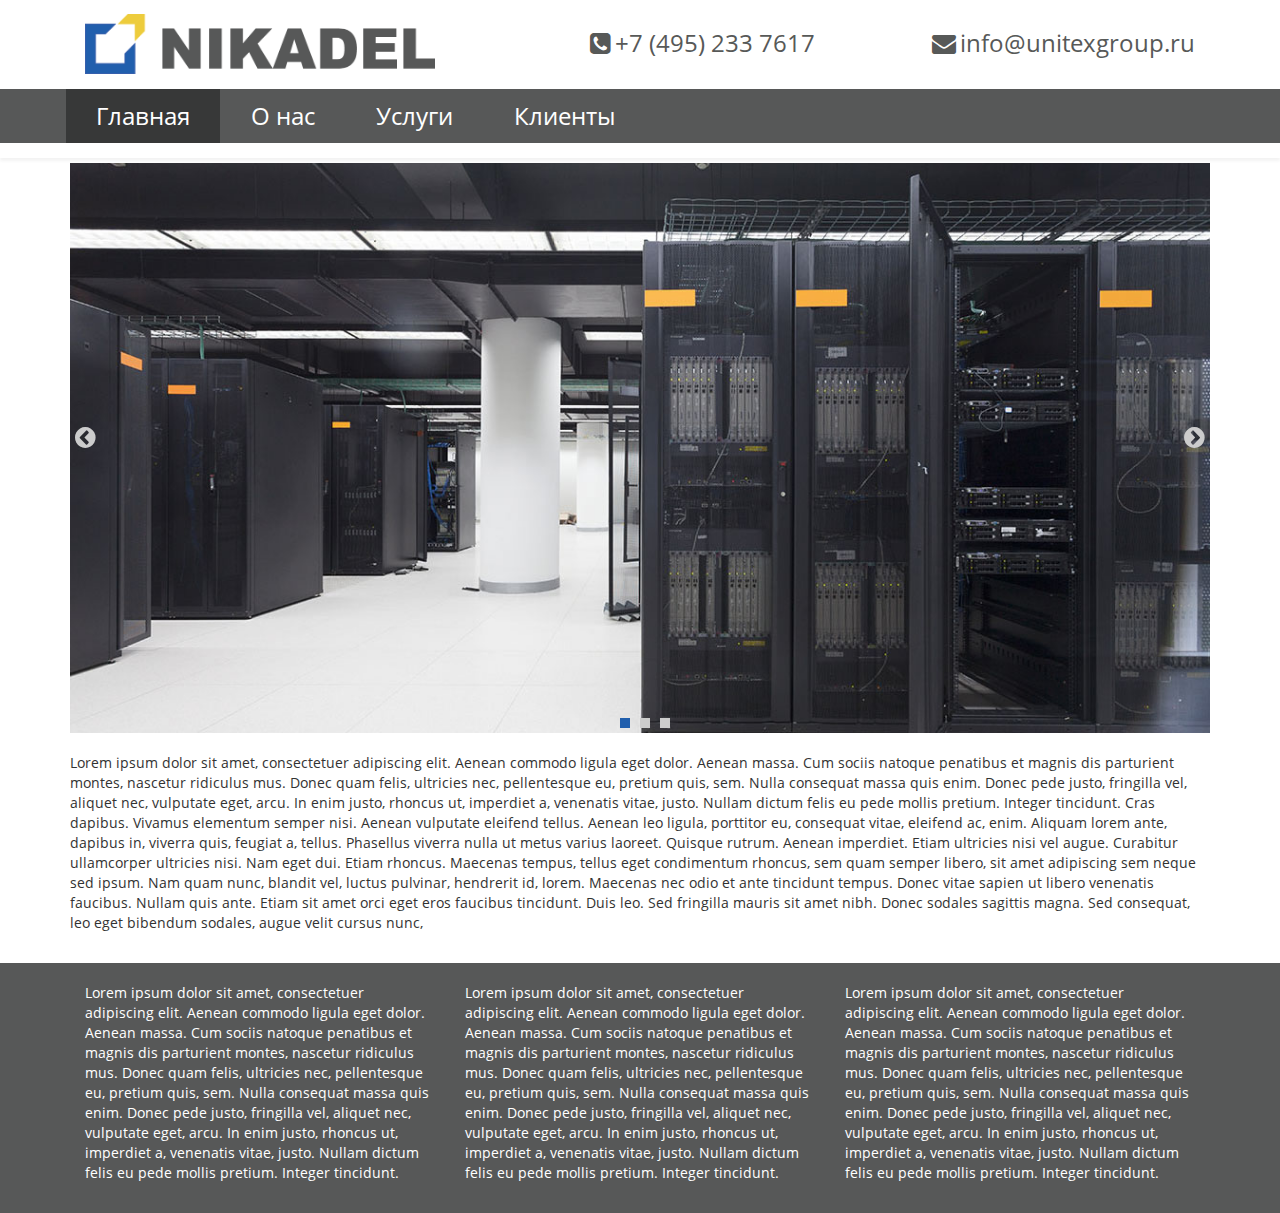
==== index.html @ b92e9a63 "Главная траница: хедер, меню, баннер, футер" ====
<!DOCTYPE html>
<html lang="en">
<head>
    <meta charset="utf-8">
    <meta http-equiv="X-UA-Compatible" content="IE=edge">
    <meta name="viewport" content="width=device-width, initial-scale=1">
    <!-- The above 3 meta tags *must* come first in the head; any other head content must come *after* these tags -->
    <title>YAKOVLEV</title>

    <!-- Bootstrap -->
    <link href="css/bootstrap.min.css" rel="stylesheet">
    <link href="css/owl.carousel.min.css" rel="stylesheet">
    <link href="css/owl.theme.default.min.css" rel="stylesheet">
    <link href="css/font-awesome.min.css" rel="stylesheet">
    <link href="css/fonts.css" rel="stylesheet">
    <link href="css/style.css" rel="stylesheet">
    <link href="css/media.css" rel="stylesheet">

    <!-- HTML5 shim and Respond.js for IE8 support of HTML5 elements and media queries -->
    <!-- WARNING: Respond.js doesn't work if you view the page via file:// -->
    <!--[if lt IE 9]>
    <script src="https://oss.maxcdn.com/html5shiv/3.7.3/html5shiv.min.js"></script>
    <script src="https://oss.maxcdn.com/respond/1.4.2/respond.min.js"></script>
    <![endif]-->
</head>
<body>

<header class="header">

    <div class="top-header">
        <div class="container">
            <div class="col-xs-12 col-sm-4">
                <div class="logo">
                    <a href="#">
                        <img src="image/logo.png" alt="">
                    </a>
                </div>
            </div>
            <div class="col-xs-6 col-sm-4">
                <ul class="top-contact">
                    <li><i class="fa fa-phone-square" aria-hidden="true"></i></li>
                    <li>+7 (495) 233 7617</li>
                </ul>
            </div>
            <div class="col-xs-6 col-sm-4">
                <ul class="top-contact">
                    <li><i class="fa fa-envelope" aria-hidden="true"></i></li>
                    <li>info@unitexgroup.ru</li>
                </ul>
            </div>
        </div>
    </div>
    <nav class="nav-top">
        <div class="container">
            <ul class="top-menu-desktop">
                <li class="active"><a href="#">Главная</a></li>
                <li><a href="/">О нас</a></li>
                <li><a href="/">Услуги</a></li>
                <li><a href="/">Клиенты</a></li>
            </ul>

            <div class="top-menu-mobile-wrapper">
                <ul class="top-menu-mobile">
                    <li class="active"><a href="/">Главная</a></li>
                    <li><a href="/">О нас</a></li>
                    <li><a href="/">Услуги</a></li>
                    <li><a href="/">Клиенты</a></li>
                </ul>
                <button class="top-menu-mobile-btn">
                    <i class="fa fa-bars" aria-hidden="true"></i>
                    <span>Меню</span>
                </button>
            </div>
        </div>
    </nav>
</header>

<div class="main-slides-wrapper">
    <div class="container">
        <div class="owl-carousel">
            <div class="item-main-slide">
                <img class="img-main-slide" src="image/00001__.jpg">
            </div>
            <div class="item-main-slide">
                <img class="img-main-slide" src="image/00002__.jpg">
            </div>
            <div class="item-main-slide">
                <img class="img-main-slide" src="image/00003__.jpg">
            </div>
        </div>
    </div>
</div>

<section class="content">
    <div class="container">
        <p>Lorem ipsum dolor sit amet, consectetuer adipiscing elit. Aenean commodo ligula eget dolor. Aenean massa.
            Cum sociis natoque penatibus et magnis dis parturient montes, nascetur ridiculus mus. Donec quam felis,
            ultricies nec, pellentesque eu, pretium quis, sem. Nulla consequat massa quis enim. Donec pede justo,
            fringilla vel, aliquet nec, vulputate eget, arcu. In enim justo, rhoncus ut, imperdiet a, venenatis
            vitae, justo. Nullam dictum felis eu pede mollis pretium. Integer tincidunt. Cras dapibus. Vivamus
            elementum semper nisi. Aenean vulputate eleifend tellus. Aenean leo ligula, porttitor eu, consequat
            vitae, eleifend ac, enim. Aliquam lorem ante, dapibus in, viverra quis, feugiat a, tellus. Phasellus
            viverra nulla ut metus varius laoreet. Quisque rutrum. Aenean imperdiet. Etiam ultricies nisi vel augue.
            Curabitur ullamcorper ultricies nisi. Nam eget dui. Etiam rhoncus. Maecenas tempus, tellus eget
            condimentum rhoncus, sem quam semper libero, sit amet adipiscing sem neque sed ipsum. Nam quam nunc,
            blandit vel, luctus pulvinar, hendrerit id, lorem. Maecenas nec odio et ante tincidunt tempus. Donec
            vitae sapien ut libero venenatis faucibus. Nullam quis ante. Etiam sit amet orci eget eros faucibus
            tincidunt. Duis leo. Sed fringilla mauris sit amet nibh. Donec sodales sagittis magna. Sed consequat,
            leo eget bibendum sodales, augue velit cursus nunc,
        </p>
    </div>
</section>

<footer class="footer">
    <div class="container">
        <div class="col-sm-4">
            <p>
                Lorem ipsum dolor sit amet, consectetuer adipiscing elit. Aenean commodo ligula eget dolor. Aenean
                massa. Cum sociis natoque penatibus et magnis dis parturient montes, nascetur ridiculus mus. Donec
                quam felis, ultricies nec, pellentesque eu, pretium quis, sem. Nulla consequat massa quis enim.
                Donec pede justo, fringilla vel, aliquet nec, vulputate eget, arcu. In enim justo, rhoncus ut,
                imperdiet a, venenatis vitae, justo. Nullam dictum felis eu pede mollis pretium. Integer tincidunt.
            </p>
        </div>
        <div class="col-sm-4">
            <p>
                Lorem ipsum dolor sit amet, consectetuer adipiscing elit. Aenean commodo ligula eget dolor. Aenean
                massa. Cum sociis natoque penatibus et magnis dis parturient montes, nascetur ridiculus mus. Donec
                quam felis, ultricies nec, pellentesque eu, pretium quis, sem. Nulla consequat massa quis enim.
                Donec pede justo, fringilla vel, aliquet nec, vulputate eget, arcu. In enim justo, rhoncus ut,
                imperdiet a, venenatis vitae, justo. Nullam dictum felis eu pede mollis pretium. Integer tincidunt.
            </p>
        </div>
        <div class="col-sm-4">
            <p>
                Lorem ipsum dolor sit amet, consectetuer adipiscing elit. Aenean commodo ligula eget dolor. Aenean
                massa. Cum sociis natoque penatibus et magnis dis parturient montes, nascetur ridiculus mus. Donec
                quam felis, ultricies nec, pellentesque eu, pretium quis, sem. Nulla consequat massa quis enim.
                Donec pede justo, fringilla vel, aliquet nec, vulputate eget, arcu. In enim justo, rhoncus ut,
                imperdiet a, venenatis vitae, justo. Nullam dictum felis eu pede mollis pretium. Integer tincidunt.
            </p>
        </div>
    </div>
</footer>

<!-- jQuery (necessary for Bootstrap's JavaScript plugins) -->
<script src="https://ajax.googleapis.com/ajax/libs/jquery/1.12.4/jquery.min.js"></script>
<!-- Include all compiled plugins (below), or include individual files as needed -->
<script src="js/bootstrap.min.js"></script>
<script src="js/owl.carousel.min.js"></script>
<script src="js/script.js"></script>

</body>
</html>
---- css/fonts.css ----
/* Код для подключения шрифта в /css/stylename.css */

@font-face {
    font-family: "OpenSansRegular";
    src: url("../fonts/OpenSansRegular/OpenSansRegular.eot");
    src: url("../fonts/OpenSansRegular/OpenSansRegular.eot?#iefix")format("embedded-opentype"),
    url("../fonts/OpenSansRegular/OpenSansRegular.woff") format("woff"),
    url("../fonts/OpenSansRegular/OpenSansRegular.ttf") format("truetype");
    font-style: normal;
    font-weight: normal;
}

@font-face {
    font-family: "OpenSansLight";
    src: url("../fonts/OpenSansLight/OpenSansLight.eot");
    src: url("../fonts/OpenSansLight/OpenSansLight.eot?#iefix")format("embedded-opentype"),
    url("../fonts/OpenSansLight/OpenSansLight.woff") format("woff"),
    url("../fonts/OpenSansLight/OpenSansLight.ttf") format("truetype");
    font-style: normal;
    font-weight: normal;
}

@font-face {
    font-family: "OpenSansItalic";
    src: url("../fonts/OpenSansItalic/OpenSansItalic.eot");
    src: url("../fonts/OpenSansItalic/OpenSansItalic.eot?#iefix")format("embedded-opentype"),
    url("../fonts/OpenSansItalic/OpenSansItalic.woff") format("woff"),
    url("../fonts/OpenSansItalic/OpenSansItalic.ttf") format("truetype");
    font-style: normal;
    font-weight: normal;
}

@font-face {
    font-family: "OpenSansBold";
    src: url("../fonts/OpenSansBold/OpenSansBold.eot");
    src: url("../fonts/OpenSansBold/OpenSansBold.eot?#iefix")format("embedded-opentype"),
    url("../fonts/OpenSansBold/OpenSansBold.woff") format("woff"),
    url("../fonts/OpenSansBold/OpenSansBold.ttf") format("truetype");
    font-style: normal;
    font-weight: normal;
}
---- css/style.css ----
body {
    font-family: OpenSansRegular, sans-serif;
    font-weight: normal;
    min-width: 360px;
}
img {
    max-width: 100%;
    height: auto;
}

ul {
    display: block;
    list-style-type: none;
    -webkit-margin-before: 0;
    -webkit-margin-after: 0;
    -webkit-margin-start: 0;
    -webkit-margin-end: 0;
    -webkit-padding-start: 0;
}

.content {

}

/* HEADER */
.header {
    box-shadow: 0 3px 3px rgba(0,0,0,0.05);
    padding-bottom: 15px;
}

.top-header{
    padding: 10px 0 10px 0;
    line-height: 65px;
}

.top-contact { text-align: right; }

.top-contact li{
    display: inline-block;
    color: #575958;
    font-size: 24px;
}

nav.nav-top {
    background: #575858;
}

.top-menu-desktop li {
    display: inline-block;
    padding: 10px 15px;
    border-right: 1px solid #575858;
    margin-left: -4px;
}

.top-menu-desktop li:hover {
    background: #797a7a;
}

.top-menu-desktop li.active {
    background: #373838;
}

.top-menu-desktop li a {
    font-size: 24px;
    color: #fff;
    text-decoration: none;
    padding: 10px 15px;
}

.top-menu-mobile-wrapper {
    position: relative;
    cursor: pointer;
}

.top-menu-mobile-btn {
    display: none;
    font-size: 24px;
    width: 100%;
    background: #575858;
    border: none;
    color: #fff;
}
.top-menu-mobile-btn span {
    text-transform: uppercase;
}

.top-menu-mobile {
    display: none;
}

ul.top-menu-mobile {
    position: absolute;
    padding: 35px 0 0 0;
    width: 100%;
    z-index: 999;
}
ul.top-menu-mobile li{
    background: #fff;
    color: #888;
    font-size: 14px;
    line-height: 30px;
    height: 50px;
}

ul.top-menu-mobile li a {
    width: 100%;
    display: inline-block;
    font-size: 18px;
    border-bottom: 1px solid #ccc;
    border-left: 1px solid #ccc;
    border-right: 1px solid #ccc;
    padding-left: 20px;
    text-decoration: none;
    text-transform: uppercase;
    height: 50px;
    line-height: 50px;
    color: #575858;
    font-weight: 600;
}

ul.top-menu-mobile li a:hover{
    background: #e6e6e6;
}

.top-menu-mobile-wrapper:active ul.top-menu-mobile {
    display: block;
}
ul.top-menu-mobile:hover {
    display: block;
}
/* END HEADER */

/* MAIN SLIDER */
.main-slides-wrapper {
    margin-top: 5px;
}

.owl-carousel {
    position: relative;
}

.owl-prev, .owl-next {
    position: absolute;
    top: 45%;
    font-size: 24px;
    color: #ccc;
}

.owl-prev i:hover, .owl-next i:hover {
    color: #215fad;
}

.owl-prev {
    left: 5px;
}

.owl-next {
    right: 5px;
}

.owl-dots {
    position: absolute;
    left: 0;
    width: 200px;
    right: 0;
    bottom: 0;
    margin: 0 auto;
    text-align: center;
}
.owl-dot{
    width: 10px;
    height: 10px;
    background: #ccc;
    margin-left: 10px;
    display: inline-block;
}

.owl-dot.active {
    background: #215fad;
}

/* END MAIN SLIDER */

.content {
    margin: 20px 0 20px 0;
}

/* FOOTER */
.footer {
    background: #575858;
    color: #fff;
}

.footer p {
    padding: 20px 0 20px 0;
}
/* END FOOTER */
---- css/media.css ----
/* Large devices , Desktops*/
@media only screen and (max-width : 1200px) {

}
@media only screen and (max-width : 1199px) {
    .top-contact li{ font-size: 22px; }
}

/* Medium Devices, Desktops */
@media only screen and (max-width : 992px) {

}
@media only screen and (max-width : 991px) {
    /*HEADER*/
    .top-header{ line-height: 50px; }
    .top-contact li{ font-size: 15px; }
    /*END HEADER*/

}

/* Small Devices, Tablets */
@media only screen and (max-width : 768px) {

}
@media only screen and (max-width : 767px) {
    /*HEADER*/
    .header { box-shadow: none; }
    .top-header{ line-height: 0; }
    .logo { margin-bottom: 10px; }
    .top-contact { padding: 0; margin: 20px 0 10px 0; text-align: center; }

    nav.nav-top { background: none; }
    .top-menu-mobile-btn {display: inline-block;}
    .top-menu-desktop { display: none; }
    /*END HEADER*/
}

/* Extra Small Devices, Phones */
@media only screen and (max-width : 480px) {
    /*HEADER*/
    .top-contact li{ font-size: 12px; }
    /*END HEADER*/
}

@media only screen and (max-width : 360px) {
    /*HEADER*/

    /*END HEADER*/
}
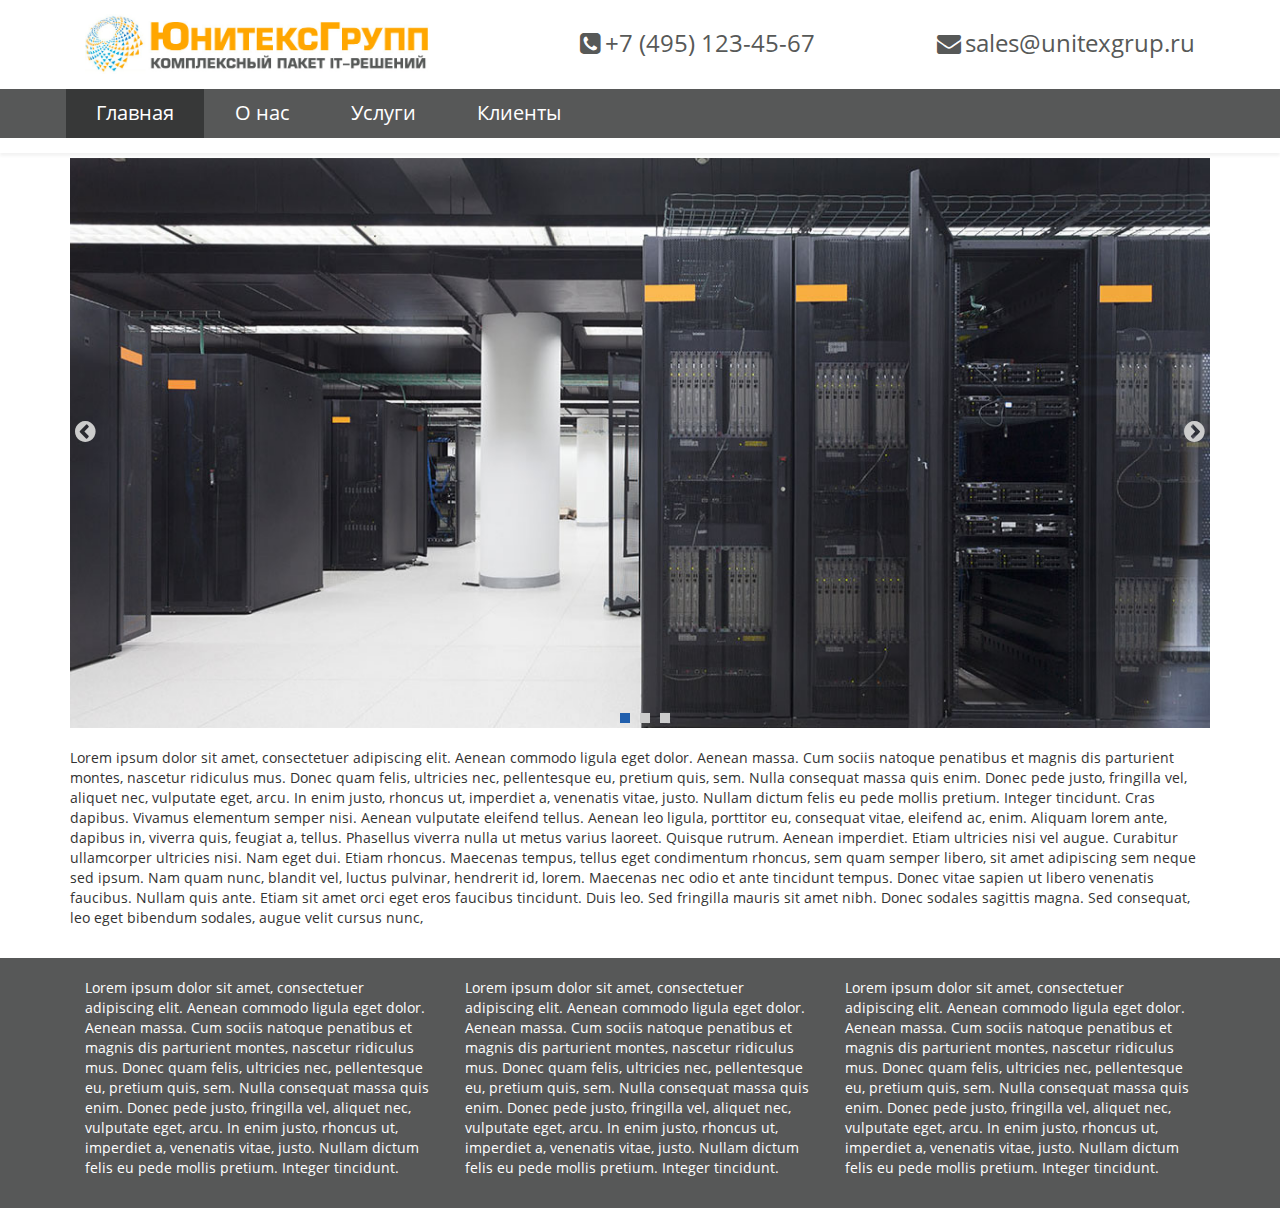
==== commit 53dd5c06: "Изменил лого, контакты и поправил ширину меню" ====
--- a/index.html
+++ b/index.html
@@ -32,20 +32,20 @@
             <div class="col-xs-12 col-sm-4">
                 <div class="logo">
                     <a href="#">
-                        <img src="image/logo.png" alt="">
+                        <img src="image/logo.jpg" alt="">
                     </a>
                 </div>
             </div>
             <div class="col-xs-6 col-sm-4">
                 <ul class="top-contact">
                     <li><i class="fa fa-phone-square" aria-hidden="true"></i></li>
-                    <li>+7 (495) 233 7617</li>
+                    <li>+7 (495) 123-45-67</li>
                 </ul>
             </div>
             <div class="col-xs-6 col-sm-4">
                 <ul class="top-contact">
                     <li><i class="fa fa-envelope" aria-hidden="true"></i></li>
-                    <li>info@unitexgroup.ru</li>
+                    <li>sales@unitexgrup.ru</li>
                 </ul>
             </div>
         </div>
@@ -53,18 +53,18 @@
     <nav class="nav-top">
         <div class="container">
             <ul class="top-menu-desktop">
-                <li class="active"><a href="#">Главная</a></li>
-                <li><a href="/">О нас</a></li>
-                <li><a href="/">Услуги</a></li>
-                <li><a href="/">Клиенты</a></li>
+                <li class="active"><a href="/html/">Главная</a></li>
+                <li><a href="/html/">О нас</a></li>
+                <li><a href="/html/">Услуги</a></li>
+                <li><a href="/html/">Клиенты</a></li>
             </ul>
 
             <div class="top-menu-mobile-wrapper">
                 <ul class="top-menu-mobile">
-                    <li class="active"><a href="/">Главная</a></li>
-                    <li><a href="/">О нас</a></li>
-                    <li><a href="/">Услуги</a></li>
-                    <li><a href="/">Клиенты</a></li>
+                    <li class="active"><a href="/html/">Главная</a></li>
+                    <li><a href="/html/">О нас</a></li>
+                    <li><a href="/html/">Услуги</a></li>
+                    <li><a href="/html/">Клиенты</a></li>
                 </ul>
                 <button class="top-menu-mobile-btn">
                     <i class="fa fa-bars" aria-hidden="true"></i>
--- a/css/style.css
+++ b/css/style.css
@@ -19,6 +19,11 @@
     -webkit-padding-start: 0;
 }
 
+ol, ul {
+    margin-top: 0;
+    margin-bottom: 0;
+}
+
 .content {
 
 }
@@ -62,7 +67,7 @@
 }
 
 .top-menu-desktop li a {
-    font-size: 24px;
+    font-size: 20px;
     color: #fff;
     text-decoration: none;
     padding: 10px 15px;
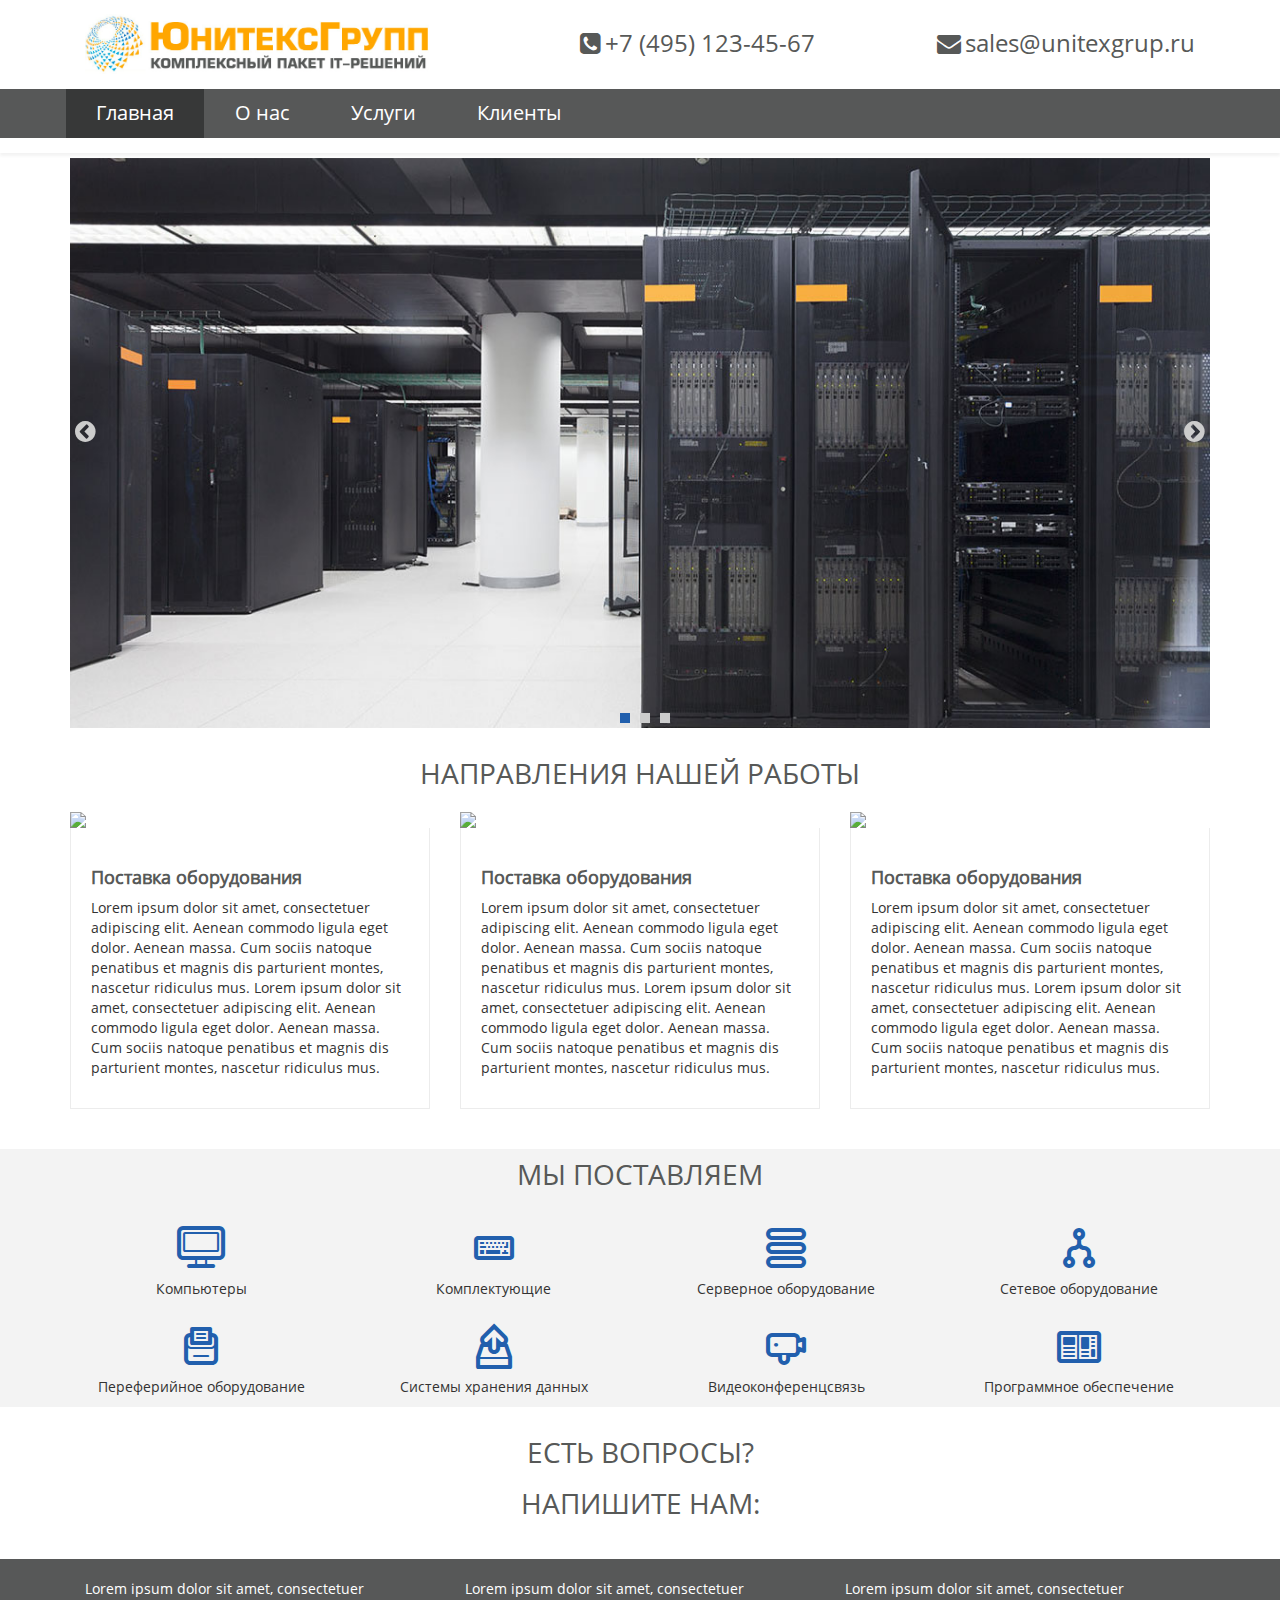
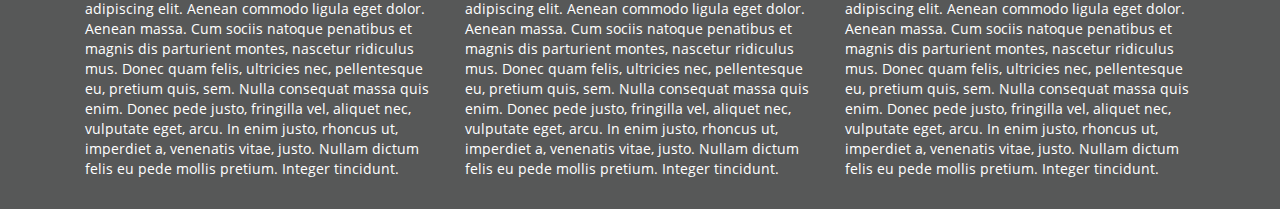
==== commit c981b355: "Иконки раздела - Мы поставляем" ====
--- a/index.html
+++ b/index.html
@@ -12,6 +12,7 @@
     <link href="css/owl.carousel.min.css" rel="stylesheet">
     <link href="css/owl.theme.default.min.css" rel="stylesheet">
     <link href="css/font-awesome.min.css" rel="stylesheet">
+    <link href="css/typicons.css" rel="stylesheet">
     <link href="css/fonts.css" rel="stylesheet">
     <link href="css/style.css" rel="stylesheet">
     <link href="css/media.css" rel="stylesheet">
@@ -92,23 +93,144 @@
 </div>
 
 <section class="content">
-    <div class="container">
-        <p>Lorem ipsum dolor sit amet, consectetuer adipiscing elit. Aenean commodo ligula eget dolor. Aenean massa.
-            Cum sociis natoque penatibus et magnis dis parturient montes, nascetur ridiculus mus. Donec quam felis,
-            ultricies nec, pellentesque eu, pretium quis, sem. Nulla consequat massa quis enim. Donec pede justo,
-            fringilla vel, aliquet nec, vulputate eget, arcu. In enim justo, rhoncus ut, imperdiet a, venenatis
-            vitae, justo. Nullam dictum felis eu pede mollis pretium. Integer tincidunt. Cras dapibus. Vivamus
-            elementum semper nisi. Aenean vulputate eleifend tellus. Aenean leo ligula, porttitor eu, consequat
-            vitae, eleifend ac, enim. Aliquam lorem ante, dapibus in, viverra quis, feugiat a, tellus. Phasellus
-            viverra nulla ut metus varius laoreet. Quisque rutrum. Aenean imperdiet. Etiam ultricies nisi vel augue.
-            Curabitur ullamcorper ultricies nisi. Nam eget dui. Etiam rhoncus. Maecenas tempus, tellus eget
-            condimentum rhoncus, sem quam semper libero, sit amet adipiscing sem neque sed ipsum. Nam quam nunc,
-            blandit vel, luctus pulvinar, hendrerit id, lorem. Maecenas nec odio et ante tincidunt tempus. Donec
-            vitae sapien ut libero venenatis faucibus. Nullam quis ante. Etiam sit amet orci eget eros faucibus
-            tincidunt. Duis leo. Sed fringilla mauris sit amet nibh. Donec sodales sagittis magna. Sed consequat,
-            leo eget bibendum sodales, augue velit cursus nunc,
-        </p>
-    </div>
+    <div class="blocks-wrapper">
+        <div class="container">
+            <div class="row">
+                <div class="col-sm-12">
+                    <h1>Направления нашей работы</h1>
+                </div>
+            </div>
+            <div class="row">
+                <div class="col-sm-4">
+                    <div class="main-block">
+                        <img src="http://placehold.it/800x400">
+                        <div class="main-block-text">
+                            <h2>Поставка оборудования</h2>
+                            <p>
+                                Lorem ipsum dolor sit amet, consectetuer adipiscing elit. Aenean commodo ligula eget dolor. Aenean
+                                massa. Cum sociis natoque penatibus et magnis dis parturient montes, nascetur ridiculus mus.
+                                Lorem ipsum dolor sit amet, consectetuer adipiscing elit. Aenean commodo ligula eget dolor. Aenean
+                                massa. Cum sociis natoque penatibus et magnis dis parturient montes, nascetur ridiculus mus.
+                            </p>
+                        </div>
+                    </div>
+                </div>
+                <div class="col-sm-4">
+                    <div class="main-block">
+                        <img src="http://placehold.it/800x400">
+                        <div class="main-block-text">
+                            <h2>Поставка оборудования</h2>
+                            <p>
+                                Lorem ipsum dolor sit amet, consectetuer adipiscing elit. Aenean commodo ligula eget dolor. Aenean
+                                massa. Cum sociis natoque penatibus et magnis dis parturient montes, nascetur ridiculus mus.
+                                Lorem ipsum dolor sit amet, consectetuer adipiscing elit. Aenean commodo ligula eget dolor. Aenean
+                                massa. Cum sociis natoque penatibus et magnis dis parturient montes, nascetur ridiculus mus.
+                            </p>
+                        </div>
+                    </div>
+                </div>
+                <div class="col-sm-4">
+                    <div class="main-block">
+                        <img src="http://placehold.it/800x400">
+                        <div class="main-block-text">
+                            <h2>Поставка оборудования</h2>
+                            <p>
+                                Lorem ipsum dolor sit amet, consectetuer adipiscing elit. Aenean commodo ligula eget dolor. Aenean
+                                massa. Cum sociis natoque penatibus et magnis dis parturient montes, nascetur ridiculus mus.
+                                Lorem ipsum dolor sit amet, consectetuer adipiscing elit. Aenean commodo ligula eget dolor. Aenean
+                                massa. Cum sociis natoque penatibus et magnis dis parturient montes, nascetur ridiculus mus.
+                            </p>
+                        </div>
+                    </div>
+                </div>
+            </div>
+        </div>
+    </div>
+
+    <div class="blocks-wrapper">
+        <div class="container">
+            <div class="row">
+                <div class="col-sm-12">
+                    <h1>Мы поставляем</h1>
+                </div>
+            </div>
+            <div class="row">
+                <div class="col-sm-3">
+                    <div data-name="device-desktop" data-code="0xe059" data-match="pc,mac device desktop " class="icon main-products-icon">
+                        <span class="typcn typcn-device-desktop"></span>
+                    </div>
+                    <p class="main-products-header">Компьютеры</p>
+                    <p class="main-products-text"></p>
+                </div>
+                <div class="col-sm-3">
+                    <div data-name="keyboard" data-code="0xe098" data-match=" keyboard " class="icon main-products-icon">
+                        <span class="typcn typcn-keyboard"></span>
+                    </div>
+                    <p class="main-products-header">Комплектующие</p>
+                    <p class="main-products-text"></p>
+                </div>
+                <div class="col-sm-3">
+                    <div data-name="th-menu-outline" data-code="0xe115" data-match=" th menu outline " class="icon main-products-icon">
+                        <span class="typcn typcn-th-menu-outline"></span>
+                    </div>
+                    <p class="main-products-header">Серверное оборудование</p>
+                    <p class="main-products-text"></p>
+                </div>
+                <div class="col-sm-3">
+                    <div data-name="flow-merge" data-code="0xe078" data-match=" flow merge " class="icon main-products-icon">
+                        <span class="typcn typcn-flow-merge"></span>
+                    </div>
+                    <p class="main-products-header">Сетевое оборудование</p>
+                    <p class="main-products-text"></p>
+                </div>
+            </div>
+            <div class="row">
+                <div class="col-sm-3">
+                    <div data-name="printer" data-code="0xe0d4" data-match="fax printer " class="icon main-products-icon">
+                        <span class="typcn typcn-printer"></span>
+                    </div>
+                    <p class="main-products-header">Переферийное оборудование</p>
+                    <p class="main-products-text"></p>
+                </div>
+                <div class="col-sm-3">
+                    <div data-name="upload-outline" data-code="0xe125" data-match=" upload outline " class="icon main-products-icon">
+                        <span class="typcn typcn-upload-outline"></span>
+                    </div>
+                    <p class="main-products-header">Системы хранения данных</p>
+                    <p class="main-products-text"></p>
+                </div>
+                <div class="col-sm-3">
+                    <div data-name="video-outline" data-code="0xe130" data-match=" video outline " class="icon main-products-icon">
+                        <span class="typcn typcn-video-outline"></span>
+                    </div>
+                    <p class="main-products-header">Видеоконференцсвязь</p>
+                    <p class="main-products-text"></p>
+                </div>
+                <div class="col-sm-3">
+                    <div data-name="news" data-code="0xe0bf" data-match="article news " class="icon main-products-icon">
+                        <span class="typcn typcn-news"></span>
+                    </div>
+                    <p class="main-products-header">Программное обеспечение</p>
+                    <p class="main-products-text"></p>
+                </div>
+            </div>
+        </div>
+    </div>
+
+    <div class="blocks-wrapper">
+        <div class="container">
+            <div class="row">
+                <div class="col-sm-12">
+                    <h1>Есть вопросы?</h1>
+                    <h1>Напишите нам:</h1>
+                </div>
+            </div>
+            <div class="row">
+
+            </div>
+        </div>
+    </div>
+
 </section>
 
 <footer class="footer">
--- a/css/typicons.css
+++ b/css/typicons.css
@@ -0,0 +1,1040 @@
+@charset "UTF-8";
+ 
+/* @FONT-FACE loads font into browser */
+@font-face {
+  font-family: 'typicons';
+  font-weight: normal;
+  font-style: normal;
+  src: url('../fonts/Typeicons/typicons.eot');
+  src: url('../fonts/Typeicons/typicons.eot?#iefix') format('embedded-opentype'),
+       url('../fonts/Typeicons/typicons.woff') format('woff'),
+       url('../fonts/Typeicons/typicons.ttf') format('truetype'),
+       url('../fonts/Typeicons/typicons.svg#typicons') format('svg');
+}
+ 
+/* :before psuedo-selector inserts and styles icon */
+.typcn:before {
+  font-family: 'typicons';
+  font-style: normal;
+  font-weight: normal;
+  speak: none;
+  display: inline-block;
+  text-decoration: inherit;
+  width: 1em;
+  height: 1em;
+  font-size: 1em;
+  text-align: center;
+  -webkit-font-smoothing: antialiased;
+  font-smoothing: antialiased;
+  text-rendering: optimizeLegibility;
+}
+ 
+/* Code for individual icons */ 
+.typcn-adjust-brightness:before { 
+  content: '\e000'; /* '' */
+} 
+.typcn-adjust-contrast:before { 
+  content: '\e001'; /* '' */
+} 
+.typcn-anchor-outline:before { 
+  content: '\e002'; /* '' */
+} 
+.typcn-anchor:before { 
+  content: '\e003'; /* '' */
+} 
+.typcn-archive:before { 
+  content: '\e004'; /* '' */
+} 
+.typcn-arrow-back-outline:before { 
+  content: '\e005'; /* '' */
+} 
+.typcn-arrow-back:before { 
+  content: '\e006'; /* '' */
+} 
+.typcn-arrow-down-outline:before { 
+  content: '\e007'; /* '' */
+} 
+.typcn-arrow-down-thick:before { 
+  content: '\e008'; /* '' */
+} 
+.typcn-arrow-down:before { 
+  content: '\e009'; /* '' */
+} 
+.typcn-arrow-forward-outline:before { 
+  content: '\e00a'; /* '' */
+} 
+.typcn-arrow-forward:before { 
+  content: '\e00b'; /* '' */
+} 
+.typcn-arrow-left-outline:before { 
+  content: '\e00c'; /* '' */
+} 
+.typcn-arrow-left-thick:before { 
+  content: '\e00d'; /* '' */
+} 
+.typcn-arrow-left:before { 
+  content: '\e00e'; /* '' */
+} 
+.typcn-arrow-loop-outline:before { 
+  content: '\e00f'; /* '' */
+} 
+.typcn-arrow-loop:before { 
+  content: '\e010'; /* '' */
+} 
+.typcn-arrow-maximise-outline:before { 
+  content: '\e011'; /* '' */
+} 
+.typcn-arrow-maximise:before { 
+  content: '\e012'; /* '' */
+} 
+.typcn-arrow-minimise-outline:before { 
+  content: '\e013'; /* '' */
+} 
+.typcn-arrow-minimise:before { 
+  content: '\e014'; /* '' */
+} 
+.typcn-arrow-move-outline:before { 
+  content: '\e015'; /* '' */
+} 
+.typcn-arrow-move:before { 
+  content: '\e016'; /* '' */
+} 
+.typcn-arrow-repeat-outline:before { 
+  content: '\e017'; /* '' */
+} 
+.typcn-arrow-repeat:before { 
+  content: '\e018'; /* '' */
+} 
+.typcn-arrow-right-outline:before { 
+  content: '\e019'; /* '' */
+} 
+.typcn-arrow-right-thick:before { 
+  content: '\e01a'; /* '' */
+} 
+.typcn-arrow-right:before { 
+  content: '\e01b'; /* '' */
+} 
+.typcn-arrow-shuffle:before { 
+  content: '\e01c'; /* '' */
+} 
+.typcn-arrow-sorted-down:before { 
+  content: '\e01d'; /* '' */
+} 
+.typcn-arrow-sorted-up:before { 
+  content: '\e01e'; /* '' */
+} 
+.typcn-arrow-sync-outline:before { 
+  content: '\e01f'; /* '' */
+} 
+.typcn-arrow-sync:before { 
+  content: '\e020'; /* '' */
+} 
+.typcn-arrow-unsorted:before { 
+  content: '\e021'; /* '' */
+} 
+.typcn-arrow-up-outline:before { 
+  content: '\e022'; /* '' */
+} 
+.typcn-arrow-up-thick:before { 
+  content: '\e023'; /* '' */
+} 
+.typcn-arrow-up:before { 
+  content: '\e024'; /* '' */
+} 
+.typcn-at:before { 
+  content: '\e025'; /* '' */
+} 
+.typcn-attachment-outline:before { 
+  content: '\e026'; /* '' */
+} 
+.typcn-attachment:before { 
+  content: '\e027'; /* '' */
+} 
+.typcn-backspace-outline:before { 
+  content: '\e028'; /* '' */
+} 
+.typcn-backspace:before { 
+  content: '\e029'; /* '' */
+} 
+.typcn-battery-charge:before { 
+  content: '\e02a'; /* '' */
+} 
+.typcn-battery-full:before { 
+  content: '\e02b'; /* '' */
+} 
+.typcn-battery-high:before { 
+  content: '\e02c'; /* '' */
+} 
+.typcn-battery-low:before { 
+  content: '\e02d'; /* '' */
+} 
+.typcn-battery-mid:before { 
+  content: '\e02e'; /* '' */
+} 
+.typcn-beaker:before { 
+  content: '\e02f'; /* '' */
+} 
+.typcn-beer:before { 
+  content: '\e030'; /* '' */
+} 
+.typcn-bell:before { 
+  content: '\e031'; /* '' */
+} 
+.typcn-book:before { 
+  content: '\e032'; /* '' */
+} 
+.typcn-bookmark:before { 
+  content: '\e033'; /* '' */
+} 
+.typcn-briefcase:before { 
+  content: '\e034'; /* '' */
+} 
+.typcn-brush:before { 
+  content: '\e035'; /* '' */
+} 
+.typcn-business-card:before { 
+  content: '\e036'; /* '' */
+} 
+.typcn-calculator:before { 
+  content: '\e037'; /* '' */
+} 
+.typcn-calendar-outline:before { 
+  content: '\e038'; /* '' */
+} 
+.typcn-calendar:before { 
+  content: '\e039'; /* '' */
+} 
+.typcn-camera-outline:before { 
+  content: '\e03a'; /* '' */
+} 
+.typcn-camera:before { 
+  content: '\e03b'; /* '' */
+} 
+.typcn-cancel-outline:before { 
+  content: '\e03c'; /* '' */
+} 
+.typcn-cancel:before { 
+  content: '\e03d'; /* '' */
+} 
+.typcn-chart-area-outline:before { 
+  content: '\e03e'; /* '' */
+} 
+.typcn-chart-area:before { 
+  content: '\e03f'; /* '' */
+} 
+.typcn-chart-bar-outline:before { 
+  content: '\e040'; /* '' */
+} 
+.typcn-chart-bar:before { 
+  content: '\e041'; /* '' */
+} 
+.typcn-chart-line-outline:before { 
+  content: '\e042'; /* '' */
+} 
+.typcn-chart-line:before { 
+  content: '\e043'; /* '' */
+} 
+.typcn-chart-pie-outline:before { 
+  content: '\e044'; /* '' */
+} 
+.typcn-chart-pie:before { 
+  content: '\e045'; /* '' */
+} 
+.typcn-chevron-left-outline:before { 
+  content: '\e046'; /* '' */
+} 
+.typcn-chevron-left:before { 
+  content: '\e047'; /* '' */
+} 
+.typcn-chevron-right-outline:before { 
+  content: '\e048'; /* '' */
+} 
+.typcn-chevron-right:before { 
+  content: '\e049'; /* '' */
+} 
+.typcn-clipboard:before { 
+  content: '\e04a'; /* '' */
+} 
+.typcn-cloud-storage:before { 
+  content: '\e04b'; /* '' */
+} 
+.typcn-cloud-storage-outline:before { 
+  content: '\e054'; /* '' */
+} 
+.typcn-code-outline:before { 
+  content: '\e04c'; /* '' */
+} 
+.typcn-code:before { 
+  content: '\e04d'; /* '' */
+} 
+.typcn-coffee:before { 
+  content: '\e04e'; /* '' */
+} 
+.typcn-cog-outline:before { 
+  content: '\e04f'; /* '' */
+} 
+.typcn-cog:before { 
+  content: '\e050'; /* '' */
+} 
+.typcn-compass:before { 
+  content: '\e051'; /* '' */
+} 
+.typcn-contacts:before { 
+  content: '\e052'; /* '' */
+} 
+.typcn-credit-card:before { 
+  content: '\e053'; /* '' */
+} 
+.typcn-css3:before { 
+  content: '\e055'; /* '' */
+} 
+.typcn-database:before { 
+  content: '\e056'; /* '' */
+} 
+.typcn-delete-outline:before { 
+  content: '\e057'; /* '' */
+} 
+.typcn-delete:before { 
+  content: '\e058'; /* '' */
+} 
+.typcn-device-desktop:before { 
+  content: '\e059'; /* '' */
+} 
+.typcn-device-laptop:before { 
+  content: '\e05a'; /* '' */
+} 
+.typcn-device-phone:before { 
+  content: '\e05b'; /* '' */
+} 
+.typcn-device-tablet:before { 
+  content: '\e05c'; /* '' */
+} 
+.typcn-directions:before { 
+  content: '\e05d'; /* '' */
+} 
+.typcn-divide-outline:before { 
+  content: '\e05e'; /* '' */
+} 
+.typcn-divide:before { 
+  content: '\e05f'; /* '' */
+} 
+.typcn-document-add:before { 
+  content: '\e060'; /* '' */
+} 
+.typcn-document-delete:before { 
+  content: '\e061'; /* '' */
+} 
+.typcn-document-text:before { 
+  content: '\e062'; /* '' */
+} 
+.typcn-document:before { 
+  content: '\e063'; /* '' */
+} 
+.typcn-download-outline:before { 
+  content: '\e064'; /* '' */
+} 
+.typcn-download:before { 
+  content: '\e065'; /* '' */
+} 
+.typcn-dropbox:before { 
+  content: '\e066'; /* '' */
+} 
+.typcn-edit:before { 
+  content: '\e067'; /* '' */
+} 
+.typcn-eject-outline:before { 
+  content: '\e068'; /* '' */
+} 
+.typcn-eject:before { 
+  content: '\e069'; /* '' */
+} 
+.typcn-equals-outline:before { 
+  content: '\e06a'; /* '' */
+} 
+.typcn-equals:before { 
+  content: '\e06b'; /* '' */
+} 
+.typcn-export-outline:before { 
+  content: '\e06c'; /* '' */
+} 
+.typcn-export:before { 
+  content: '\e06d'; /* '' */
+} 
+.typcn-eye-outline:before { 
+  content: '\e06e'; /* '' */
+} 
+.typcn-eye:before { 
+  content: '\e06f'; /* '' */
+} 
+.typcn-feather:before { 
+  content: '\e070'; /* '' */
+} 
+.typcn-film:before { 
+  content: '\e071'; /* '' */
+} 
+.typcn-filter:before { 
+  content: '\e072'; /* '' */
+} 
+.typcn-flag-outline:before { 
+  content: '\e073'; /* '' */
+} 
+.typcn-flag:before { 
+  content: '\e074'; /* '' */
+} 
+.typcn-flash-outline:before { 
+  content: '\e075'; /* '' */
+} 
+.typcn-flash:before { 
+  content: '\e076'; /* '' */
+} 
+.typcn-flow-children:before { 
+  content: '\e077'; /* '' */
+} 
+.typcn-flow-merge:before { 
+  content: '\e078'; /* '' */
+} 
+.typcn-flow-parallel:before { 
+  content: '\e079'; /* '' */
+} 
+.typcn-flow-switch:before { 
+  content: '\e07a'; /* '' */
+} 
+.typcn-folder-add:before { 
+  content: '\e07b'; /* '' */
+} 
+.typcn-folder-delete:before { 
+  content: '\e07c'; /* '' */
+} 
+.typcn-folder-open:before { 
+  content: '\e07d'; /* '' */
+} 
+.typcn-folder:before { 
+  content: '\e07e'; /* '' */
+} 
+.typcn-gift:before { 
+  content: '\e07f'; /* '' */
+} 
+.typcn-globe-outline:before { 
+  content: '\e080'; /* '' */
+} 
+.typcn-globe:before { 
+  content: '\e081'; /* '' */
+} 
+.typcn-group-outline:before { 
+  content: '\e082'; /* '' */
+} 
+.typcn-group:before { 
+  content: '\e083'; /* '' */
+} 
+.typcn-headphones:before { 
+  content: '\e084'; /* '' */
+} 
+.typcn-heart-full-outline:before { 
+  content: '\e085'; /* '' */
+} 
+.typcn-heart-half-outline:before { 
+  content: '\e086'; /* '' */
+} 
+.typcn-heart-outline:before { 
+  content: '\e087'; /* '' */
+} 
+.typcn-heart:before { 
+  content: '\e088'; /* '' */
+} 
+.typcn-home-outline:before { 
+  content: '\e089'; /* '' */
+} 
+.typcn-home:before { 
+  content: '\e08a'; /* '' */
+} 
+.typcn-html5:before { 
+  content: '\e08b'; /* '' */
+} 
+.typcn-image-outline:before { 
+  content: '\e08c'; /* '' */
+} 
+.typcn-image:before { 
+  content: '\e08d'; /* '' */
+} 
+.typcn-infinity-outline:before { 
+  content: '\e08e'; /* '' */
+} 
+.typcn-infinity:before { 
+  content: '\e08f'; /* '' */
+} 
+.typcn-info-large-outline:before { 
+  content: '\e090'; /* '' */
+} 
+.typcn-info-large:before { 
+  content: '\e091'; /* '' */
+} 
+.typcn-info-outline:before { 
+  content: '\e092'; /* '' */
+} 
+.typcn-info:before { 
+  content: '\e093'; /* '' */
+} 
+.typcn-input-checked-outline:before { 
+  content: '\e094'; /* '' */
+} 
+.typcn-input-checked:before { 
+  content: '\e095'; /* '' */
+} 
+.typcn-key-outline:before { 
+  content: '\e096'; /* '' */
+} 
+.typcn-key:before { 
+  content: '\e097'; /* '' */
+} 
+.typcn-keyboard:before { 
+  content: '\e098'; /* '' */
+} 
+.typcn-leaf:before { 
+  content: '\e099'; /* '' */
+} 
+.typcn-lightbulb:before { 
+  content: '\e09a'; /* '' */
+} 
+.typcn-link-outline:before { 
+  content: '\e09b'; /* '' */
+} 
+.typcn-link:before { 
+  content: '\e09c'; /* '' */
+} 
+.typcn-location-arrow-outline:before { 
+  content: '\e09d'; /* '' */
+} 
+.typcn-location-arrow:before { 
+  content: '\e09e'; /* '' */
+} 
+.typcn-location-outline:before { 
+  content: '\e09f'; /* '' */
+} 
+.typcn-location:before { 
+  content: '\e0a0'; /* '' */
+} 
+.typcn-lock-closed-outline:before { 
+  content: '\e0a1'; /* '' */
+} 
+.typcn-lock-closed:before { 
+  content: '\e0a2'; /* '' */
+} 
+.typcn-lock-open-outline:before { 
+  content: '\e0a3'; /* '' */
+} 
+.typcn-lock-open:before { 
+  content: '\e0a4'; /* '' */
+} 
+.typcn-mail:before { 
+  content: '\e0a5'; /* '' */
+} 
+.typcn-map:before { 
+  content: '\e0a6'; /* '' */
+} 
+.typcn-media-eject-outline:before { 
+  content: '\e0a7'; /* '' */
+} 
+.typcn-media-eject:before { 
+  content: '\e0a8'; /* '' */
+} 
+.typcn-media-fast-forward-outline:before { 
+  content: '\e0a9'; /* '' */
+} 
+.typcn-media-fast-forward:before { 
+  content: '\e0aa'; /* '' */
+} 
+.typcn-media-pause-outline:before { 
+  content: '\e0ab'; /* '' */
+} 
+.typcn-media-pause:before { 
+  content: '\e0ac'; /* '' */
+} 
+.typcn-media-play-outline:before { 
+  content: '\e0ad'; /* '' */
+} 
+.typcn-media-play-reverse-outline:before { 
+  content: '\e0ae'; /* '' */
+} 
+.typcn-media-play-reverse:before { 
+  content: '\e0af'; /* '' */
+} 
+.typcn-media-play:before { 
+  content: '\e0b0'; /* '' */
+} 
+.typcn-media-record-outline:before { 
+  content: '\e0b1'; /* '' */
+} 
+.typcn-media-record:before { 
+  content: '\e0b2'; /* '' */
+} 
+.typcn-media-rewind-outline:before { 
+  content: '\e0b3'; /* '' */
+} 
+.typcn-media-rewind:before { 
+  content: '\e0b4'; /* '' */
+} 
+.typcn-media-stop-outline:before { 
+  content: '\e0b5'; /* '' */
+} 
+.typcn-media-stop:before { 
+  content: '\e0b6'; /* '' */
+} 
+.typcn-message-typing:before { 
+  content: '\e0b7'; /* '' */
+} 
+.typcn-message:before { 
+  content: '\e0b8'; /* '' */
+} 
+.typcn-messages:before { 
+  content: '\e0b9'; /* '' */
+} 
+.typcn-microphone-outline:before { 
+  content: '\e0ba'; /* '' */
+} 
+.typcn-microphone:before { 
+  content: '\e0bb'; /* '' */
+} 
+.typcn-minus-outline:before { 
+  content: '\e0bc'; /* '' */
+} 
+.typcn-minus:before { 
+  content: '\e0bd'; /* '' */
+} 
+.typcn-mortar-board:before { 
+  content: '\e0be'; /* '' */
+} 
+.typcn-news:before { 
+  content: '\e0bf'; /* '' */
+} 
+.typcn-notes-outline:before { 
+  content: '\e0c0'; /* '' */
+} 
+.typcn-notes:before { 
+  content: '\e0c1'; /* '' */
+} 
+.typcn-pen:before { 
+  content: '\e0c2'; /* '' */
+} 
+.typcn-pencil:before { 
+  content: '\e0c3'; /* '' */
+} 
+.typcn-phone-outline:before { 
+  content: '\e0c4'; /* '' */
+} 
+.typcn-phone:before { 
+  content: '\e0c5'; /* '' */
+} 
+.typcn-pi-outline:before { 
+  content: '\e0c6'; /* '' */
+} 
+.typcn-pi:before { 
+  content: '\e0c7'; /* '' */
+} 
+.typcn-pin-outline:before { 
+  content: '\e0c8'; /* '' */
+} 
+.typcn-pin:before { 
+  content: '\e0c9'; /* '' */
+} 
+.typcn-pipette:before { 
+  content: '\e0ca'; /* '' */
+} 
+.typcn-plane-outline:before { 
+  content: '\e0cb'; /* '' */
+} 
+.typcn-plane:before { 
+  content: '\e0cc'; /* '' */
+} 
+.typcn-plug:before { 
+  content: '\e0cd'; /* '' */
+} 
+.typcn-plus-outline:before { 
+  content: '\e0ce'; /* '' */
+} 
+.typcn-plus:before { 
+  content: '\e0cf'; /* '' */
+} 
+.typcn-point-of-interest-outline:before { 
+  content: '\e0d0'; /* '' */
+} 
+.typcn-point-of-interest:before { 
+  content: '\e0d1'; /* '' */
+} 
+.typcn-power-outline:before { 
+  content: '\e0d2'; /* '' */
+} 
+.typcn-power:before { 
+  content: '\e0d3'; /* '' */
+} 
+.typcn-printer:before { 
+  content: '\e0d4'; /* '' */
+} 
+.typcn-puzzle-outline:before { 
+  content: '\e0d5'; /* '' */
+} 
+.typcn-puzzle:before { 
+  content: '\e0d6'; /* '' */
+} 
+.typcn-radar-outline:before { 
+  content: '\e0d7'; /* '' */
+} 
+.typcn-radar:before { 
+  content: '\e0d8'; /* '' */
+} 
+.typcn-refresh-outline:before { 
+  content: '\e0d9'; /* '' */
+} 
+.typcn-refresh:before { 
+  content: '\e0da'; /* '' */
+} 
+.typcn-rss-outline:before { 
+  content: '\e0db'; /* '' */
+} 
+.typcn-rss:before { 
+  content: '\e0dc'; /* '' */
+} 
+.typcn-scissors-outline:before { 
+  content: '\e0dd'; /* '' */
+} 
+.typcn-scissors:before { 
+  content: '\e0de'; /* '' */
+} 
+.typcn-shopping-bag:before { 
+  content: '\e0df'; /* '' */
+} 
+.typcn-shopping-cart:before { 
+  content: '\e0e0'; /* '' */
+} 
+.typcn-social-at-circular:before { 
+  content: '\e0e1'; /* '' */
+} 
+.typcn-social-dribbble-circular:before { 
+  content: '\e0e2'; /* '' */
+} 
+.typcn-social-dribbble:before { 
+  content: '\e0e3'; /* '' */
+} 
+.typcn-social-facebook-circular:before { 
+  content: '\e0e4'; /* '' */
+} 
+.typcn-social-facebook:before { 
+  content: '\e0e5'; /* '' */
+} 
+.typcn-social-flickr-circular:before { 
+  content: '\e0e6'; /* '' */
+} 
+.typcn-social-flickr:before { 
+  content: '\e0e7'; /* '' */
+} 
+.typcn-social-github-circular:before { 
+  content: '\e0e8'; /* '' */
+} 
+.typcn-social-github:before { 
+  content: '\e0e9'; /* '' */
+} 
+.typcn-social-google-plus-circular:before { 
+  content: '\e0ea'; /* '' */
+} 
+.typcn-social-google-plus:before { 
+  content: '\e0eb'; /* '' */
+} 
+.typcn-social-instagram-circular:before { 
+  content: '\e0ec'; /* '' */
+} 
+.typcn-social-instagram:before { 
+  content: '\e0ed'; /* '' */
+} 
+.typcn-social-last-fm-circular:before { 
+  content: '\e0ee'; /* '' */
+} 
+.typcn-social-last-fm:before { 
+  content: '\e0ef'; /* '' */
+} 
+.typcn-social-linkedin-circular:before { 
+  content: '\e0f0'; /* '' */
+} 
+.typcn-social-linkedin:before { 
+  content: '\e0f1'; /* '' */
+} 
+.typcn-social-pinterest-circular:before { 
+  content: '\e0f2'; /* '' */
+} 
+.typcn-social-pinterest:before { 
+  content: '\e0f3'; /* '' */
+} 
+.typcn-social-skype-outline:before { 
+  content: '\e0f4'; /* '' */
+} 
+.typcn-social-skype:before { 
+  content: '\e0f5'; /* '' */
+} 
+.typcn-social-tumbler-circular:before { 
+  content: '\e0f6'; /* '' */
+} 
+.typcn-social-tumbler:before { 
+  content: '\e0f7'; /* '' */
+} 
+.typcn-social-twitter-circular:before { 
+  content: '\e0f8'; /* '' */
+} 
+.typcn-social-twitter:before { 
+  content: '\e0f9'; /* '' */
+} 
+.typcn-social-vimeo-circular:before { 
+  content: '\e0fa'; /* '' */
+} 
+.typcn-social-vimeo:before { 
+  content: '\e0fb'; /* '' */
+} 
+.typcn-social-youtube-circular:before { 
+  content: '\e0fc'; /* '' */
+} 
+.typcn-social-youtube:before { 
+  content: '\e0fd'; /* '' */
+} 
+.typcn-sort-alphabetically-outline:before { 
+  content: '\e0fe'; /* '' */
+} 
+.typcn-sort-alphabetically:before { 
+  content: '\e0ff'; /* '' */
+} 
+.typcn-sort-numerically-outline:before { 
+  content: '\e100'; /* '' */
+} 
+.typcn-sort-numerically:before { 
+  content: '\e101'; /* '' */
+} 
+.typcn-spanner-outline:before { 
+  content: '\e102'; /* '' */
+} 
+.typcn-spanner:before { 
+  content: '\e103'; /* '' */
+} 
+.typcn-spiral:before { 
+  content: '\e104'; /* '' */
+} 
+.typcn-star-full-outline:before { 
+  content: '\e105'; /* '' */
+} 
+.typcn-star-half-outline:before { 
+  content: '\e106'; /* '' */
+} 
+.typcn-star-half:before { 
+  content: '\e107'; /* '' */
+} 
+.typcn-star-outline:before { 
+  content: '\e108'; /* '' */
+} 
+.typcn-star:before { 
+  content: '\e109'; /* '' */
+} 
+.typcn-starburst-outline:before { 
+  content: '\e10a'; /* '' */
+} 
+.typcn-starburst:before { 
+  content: '\e10b'; /* '' */
+} 
+.typcn-stopwatch:before { 
+  content: '\e10c'; /* '' */
+} 
+.typcn-support:before { 
+  content: '\e10d'; /* '' */
+} 
+.typcn-tabs-outline:before { 
+  content: '\e10e'; /* '' */
+} 
+.typcn-tag:before { 
+  content: '\e10f'; /* '' */
+} 
+.typcn-tags:before { 
+  content: '\e110'; /* '' */
+} 
+.typcn-th-large-outline:before { 
+  content: '\e111'; /* '' */
+} 
+.typcn-th-large:before { 
+  content: '\e112'; /* '' */
+} 
+.typcn-th-list-outline:before { 
+  content: '\e113'; /* '' */
+} 
+.typcn-th-list:before { 
+  content: '\e114'; /* '' */
+} 
+.typcn-th-menu-outline:before { 
+  content: '\e115'; /* '' */
+} 
+.typcn-th-menu:before { 
+  content: '\e116'; /* '' */
+} 
+.typcn-th-small-outline:before { 
+  content: '\e117'; /* '' */
+} 
+.typcn-th-small:before { 
+  content: '\e118'; /* '' */
+} 
+.typcn-thermometer:before { 
+  content: '\e119'; /* '' */
+} 
+.typcn-thumbs-down:before { 
+  content: '\e11a'; /* '' */
+} 
+.typcn-thumbs-ok:before { 
+  content: '\e11b'; /* '' */
+} 
+.typcn-thumbs-up:before { 
+  content: '\e11c'; /* '' */
+} 
+.typcn-tick-outline:before { 
+  content: '\e11d'; /* '' */
+} 
+.typcn-tick:before { 
+  content: '\e11e'; /* '' */
+} 
+.typcn-ticket:before { 
+  content: '\e11f'; /* '' */
+} 
+.typcn-time:before { 
+  content: '\e120'; /* '' */
+} 
+.typcn-times-outline:before { 
+  content: '\e121'; /* '' */
+} 
+.typcn-times:before { 
+  content: '\e122'; /* '' */
+} 
+.typcn-trash:before { 
+  content: '\e123'; /* '' */
+} 
+.typcn-tree:before { 
+  content: '\e124'; /* '' */
+} 
+.typcn-upload-outline:before { 
+  content: '\e125'; /* '' */
+} 
+.typcn-upload:before { 
+  content: '\e126'; /* '' */
+} 
+.typcn-user-add-outline:before { 
+  content: '\e127'; /* '' */
+} 
+.typcn-user-add:before { 
+  content: '\e128'; /* '' */
+} 
+.typcn-user-delete-outline:before { 
+  content: '\e129'; /* '' */
+} 
+.typcn-user-delete:before { 
+  content: '\e12a'; /* '' */
+} 
+.typcn-user-outline:before { 
+  content: '\e12b'; /* '' */
+} 
+.typcn-user:before { 
+  content: '\e12c'; /* '' */
+} 
+.typcn-vendor-android:before { 
+  content: '\e12d'; /* '' */
+} 
+.typcn-vendor-apple:before { 
+  content: '\e12e'; /* '' */
+} 
+.typcn-vendor-microsoft:before { 
+  content: '\e12f'; /* '' */
+} 
+.typcn-video-outline:before { 
+  content: '\e130'; /* '' */
+} 
+.typcn-video:before { 
+  content: '\e131'; /* '' */
+} 
+.typcn-volume-down:before { 
+  content: '\e132'; /* '' */
+} 
+.typcn-volume-mute:before { 
+  content: '\e133'; /* '' */
+} 
+.typcn-volume-up:before { 
+  content: '\e134'; /* '' */
+} 
+.typcn-volume:before { 
+  content: '\e135'; /* '' */
+} 
+.typcn-warning-outline:before { 
+  content: '\e136'; /* '' */
+} 
+.typcn-warning:before { 
+  content: '\e137'; /* '' */
+} 
+.typcn-watch:before { 
+  content: '\e138'; /* '' */
+} 
+.typcn-waves-outline:before { 
+  content: '\e139'; /* '' */
+} 
+.typcn-waves:before { 
+  content: '\e13a'; /* '' */
+} 
+.typcn-weather-cloudy:before { 
+  content: '\e13b'; /* '' */
+} 
+.typcn-weather-downpour:before { 
+  content: '\e13c'; /* '' */
+} 
+.typcn-weather-night:before { 
+  content: '\e13d'; /* '' */
+} 
+.typcn-weather-partly-sunny:before { 
+  content: '\e13e'; /* '' */
+} 
+.typcn-weather-shower:before { 
+  content: '\e13f'; /* '' */
+} 
+.typcn-weather-snow:before { 
+  content: '\e140'; /* '' */
+} 
+.typcn-weather-stormy:before { 
+  content: '\e141'; /* '' */
+} 
+.typcn-weather-sunny:before { 
+  content: '\e142'; /* '' */
+} 
+.typcn-weather-windy-cloudy:before { 
+  content: '\e143'; /* '' */
+} 
+.typcn-weather-windy:before { 
+  content: '\e144'; /* '' */
+} 
+.typcn-wi-fi-outline:before { 
+  content: '\e145'; /* '' */
+} 
+.typcn-wi-fi:before { 
+  content: '\e146'; /* '' */
+} 
+.typcn-wine:before { 
+  content: '\e147'; /* '' */
+} 
+.typcn-world-outline:before { 
+  content: '\e148'; /* '' */
+} 
+.typcn-world:before { 
+  content: '\e149'; /* '' */
+} 
+.typcn-zoom-in-outline:before { 
+  content: '\e14a'; /* '' */
+} 
+.typcn-zoom-in:before { 
+  content: '\e14b'; /* '' */
+} 
+.typcn-zoom-out-outline:before { 
+  content: '\e14c'; /* '' */
+} 
+.typcn-zoom-out:before { 
+  content: '\e14d'; /* '' */
+} 
+.typcn-zoom-outline:before { 
+  content: '\e14e'; /* '' */
+} 
+.typcn-zoom:before { 
+  content: '\e14f'; /* '' */
+}--- a/css/style.css
+++ b/css/style.css
@@ -190,6 +190,55 @@
 .content {
     margin: 20px 0 20px 0;
 }
+.blocks-wrapper {
+    margin: 20px 0;
+}
+.blocks-wrapper:nth-child(2) {
+    background: #f3f3f3;
+}
+
+/* PROMO BLOCK */
+
+.blocks-wrapper h1 {
+    margin: 10px 0 20px 0;
+    text-align: center;
+    font-size: 28px;
+    color: #575958;
+    text-transform: uppercase;
+}
+
+.main-block {
+    margin-bottom: 20px;
+}
+
+.main-block h2 {
+    padding-top: 20px;
+    padding-bottom: 10px;
+    margin-top: 0;
+    margin-bottom: 0;
+    font-size: 18px;
+    color: #575958;
+    font-weight: 600;
+}
+
+.main-block-text {
+    border-right: 1px solid #ececec;
+    border-left: 1px solid #ececec;
+    border-bottom: 1px solid #ececec;
+    padding: 20px;
+}
+/* END PROMO BLOCK */
+
+/* PRODUCTS MAIN */
+.main-products-icon {
+    font-size: 48px;
+    color: #215fad;
+}
+
+.main-products-icon, .main-products-header, .main-products-text {
+    text-align: center;
+}
+/* END PRODUCTS MAIN */
 
 /* FOOTER */
 .footer {
--- a/css/media.css
+++ b/css/media.css
@@ -34,6 +34,7 @@
     .top-menu-mobile-btn {display: inline-block;}
     .top-menu-desktop { display: none; }
     /*END HEADER*/
+
 }
 
 /* Extra Small Devices, Phones */
@@ -41,6 +42,9 @@
     /*HEADER*/
     .top-contact li{ font-size: 12px; }
     /*END HEADER*/
+    /* PROMO BLOCK */
+    .blocks-wrapper h1 { font-size: 20px; }
+    /* END PROMO BLOCK */
 }
 
 @media only screen and (max-width : 360px) {
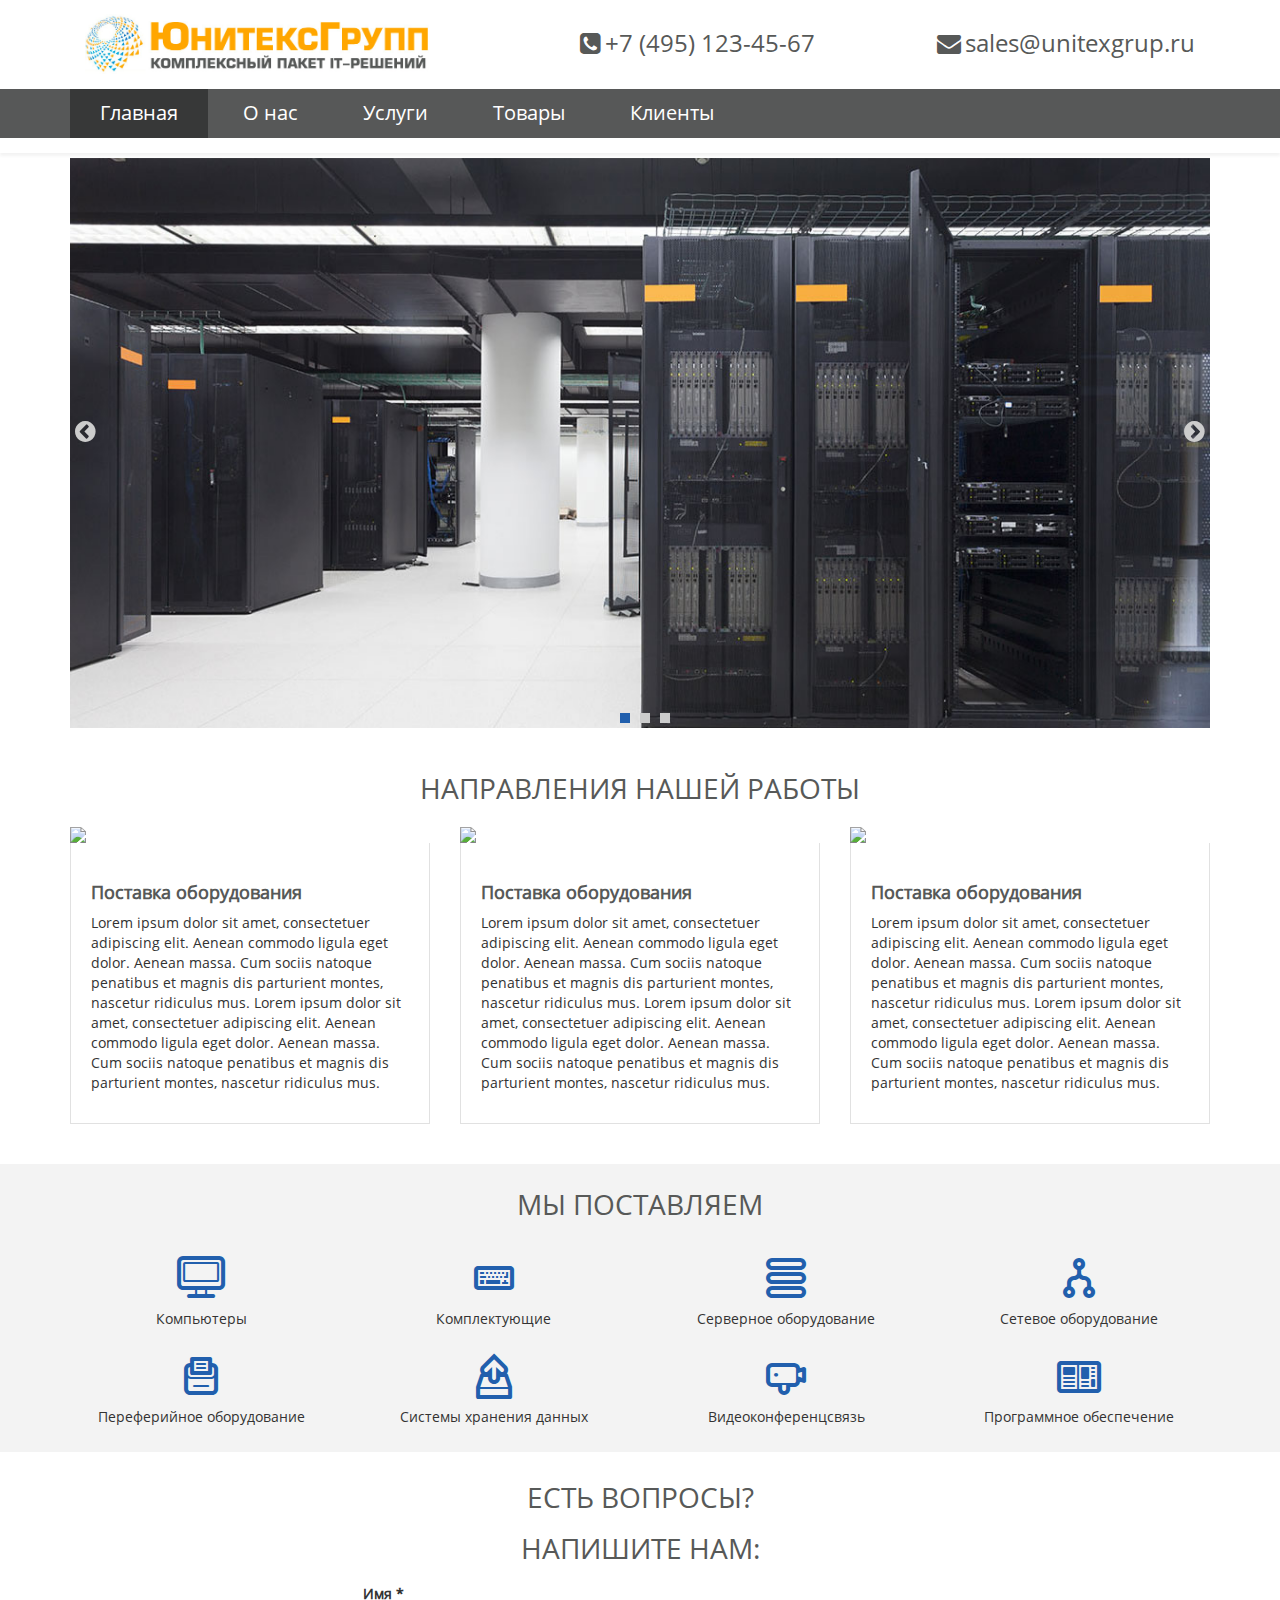
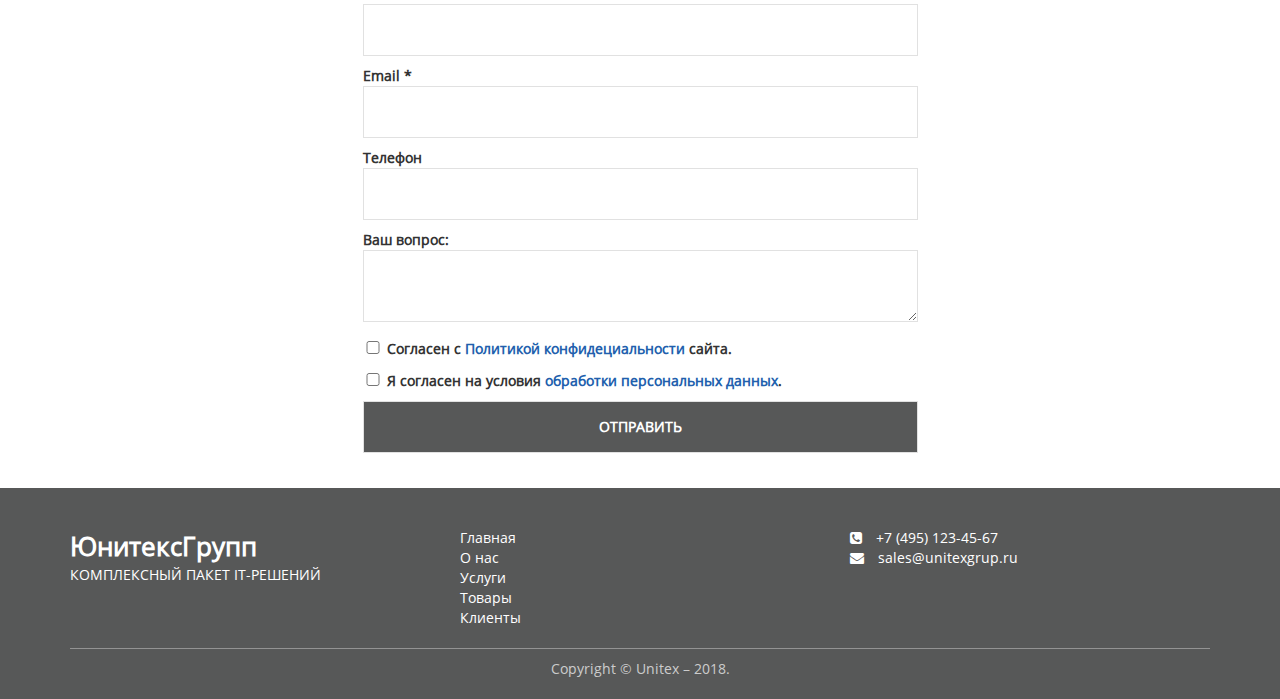
==== commit 89a8325b: "Главная финал" ====
--- a/index.html
+++ b/index.html
@@ -54,18 +54,58 @@
     <nav class="nav-top">
         <div class="container">
             <ul class="top-menu-desktop">
-                <li class="active"><a href="/html/">Главная</a></li>
-                <li><a href="/html/">О нас</a></li>
-                <li><a href="/html/">Услуги</a></li>
-                <li><a href="/html/">Клиенты</a></li>
+                <li class="active"><a href="/">Главная</a></li>
+                <li><a href="/">О нас</a></li>
+                <li>
+                    <span>Услуги</span>
+                    <ul class="submenu">
+                        <li><a href="#">Поставка оборудования</a></li>
+                        <li><a href="#">Внедрение</a></li>
+                        <li><a href="#">Ремонт и обслуживание</a></li>
+                    </ul>
+                </li>
+                <li>
+                    <span>Товары</span>
+                    <ul class="submenu">
+                        <li><a href="#">Компьютеры</a></li>
+                        <li><a href="#">Комплектующие</a></li>
+                        <li><a href="#">Серверное оборудование</a></li>
+                        <li><a href="#">Сетевое оборудование</a></li>
+                        <li><a href="#">Переферийное оборудование</a></li>
+                        <li><a href="#">Системы хранения данных</a></li>
+                        <li><a href="#">Видеоконференцсвязь</a></li>
+                        <li><a href="#">Программное обеспечение</a></li>
+                    </ul>
+                </li>
+                <li><a href="/">Клиенты</a></li>
             </ul>
 
             <div class="top-menu-mobile-wrapper">
                 <ul class="top-menu-mobile">
-                    <li class="active"><a href="/html/">Главная</a></li>
-                    <li><a href="/html/">О нас</a></li>
-                    <li><a href="/html/">Услуги</a></li>
-                    <li><a href="/html/">Клиенты</a></li>
+                    <li><a href="/">Главная</a></li>
+                    <li><a href="/">О нас</a></li>
+                    <li>
+                        <span>Услуги</span>
+                        <ul class="submenu">
+                            <li><a href="#">Поставка оборудования</a></li>
+                            <li><a href="#">Внедрение</a></li>
+                            <li><a href="#">Ремонт и обслуживание</a></li>
+                        </ul>
+                    </li>
+                    <li>
+                        <span>Товары</span>
+                        <ul class="submenu">
+                            <li><a href="#">Компьютеры</a></li>
+                            <li><a href="#">Комплектующие</a></li>
+                            <li><a href="#">Серверное оборудование</a></li>
+                            <li><a href="#">Сетевое оборудование</a></li>
+                            <li><a href="#">Переферийное оборудование</a></li>
+                            <li><a href="#">Системы хранения данных</a></li>
+                            <li><a href="#">Видеоконференцсвязь</a></li>
+                            <li><a href="#">Программное обеспечение</a></li>
+                        </ul>
+                    </li>
+                    <li><a href="/">Клиенты</a></li>
                 </ul>
                 <button class="top-menu-mobile-btn">
                     <i class="fa fa-bars" aria-hidden="true"></i>
@@ -107,10 +147,14 @@
                         <div class="main-block-text">
                             <h2>Поставка оборудования</h2>
                             <p>
-                                Lorem ipsum dolor sit amet, consectetuer adipiscing elit. Aenean commodo ligula eget dolor. Aenean
-                                massa. Cum sociis natoque penatibus et magnis dis parturient montes, nascetur ridiculus mus.
-                                Lorem ipsum dolor sit amet, consectetuer adipiscing elit. Aenean commodo ligula eget dolor. Aenean
-                                massa. Cum sociis natoque penatibus et magnis dis parturient montes, nascetur ridiculus mus.
+                                Lorem ipsum dolor sit amet, consectetuer adipiscing elit. Aenean commodo ligula eget
+                                dolor. Aenean
+                                massa. Cum sociis natoque penatibus et magnis dis parturient montes, nascetur ridiculus
+                                mus.
+                                Lorem ipsum dolor sit amet, consectetuer adipiscing elit. Aenean commodo ligula eget
+                                dolor. Aenean
+                                massa. Cum sociis natoque penatibus et magnis dis parturient montes, nascetur ridiculus
+                                mus.
                             </p>
                         </div>
                     </div>
@@ -121,10 +165,14 @@
                         <div class="main-block-text">
                             <h2>Поставка оборудования</h2>
                             <p>
-                                Lorem ipsum dolor sit amet, consectetuer adipiscing elit. Aenean commodo ligula eget dolor. Aenean
-                                massa. Cum sociis natoque penatibus et magnis dis parturient montes, nascetur ridiculus mus.
-                                Lorem ipsum dolor sit amet, consectetuer adipiscing elit. Aenean commodo ligula eget dolor. Aenean
-                                massa. Cum sociis natoque penatibus et magnis dis parturient montes, nascetur ridiculus mus.
+                                Lorem ipsum dolor sit amet, consectetuer adipiscing elit. Aenean commodo ligula eget
+                                dolor. Aenean
+                                massa. Cum sociis natoque penatibus et magnis dis parturient montes, nascetur ridiculus
+                                mus.
+                                Lorem ipsum dolor sit amet, consectetuer adipiscing elit. Aenean commodo ligula eget
+                                dolor. Aenean
+                                massa. Cum sociis natoque penatibus et magnis dis parturient montes, nascetur ridiculus
+                                mus.
                             </p>
                         </div>
                     </div>
@@ -135,10 +183,14 @@
                         <div class="main-block-text">
                             <h2>Поставка оборудования</h2>
                             <p>
-                                Lorem ipsum dolor sit amet, consectetuer adipiscing elit. Aenean commodo ligula eget dolor. Aenean
-                                massa. Cum sociis natoque penatibus et magnis dis parturient montes, nascetur ridiculus mus.
-                                Lorem ipsum dolor sit amet, consectetuer adipiscing elit. Aenean commodo ligula eget dolor. Aenean
-                                massa. Cum sociis natoque penatibus et magnis dis parturient montes, nascetur ridiculus mus.
+                                Lorem ipsum dolor sit amet, consectetuer adipiscing elit. Aenean commodo ligula eget
+                                dolor. Aenean
+                                massa. Cum sociis natoque penatibus et magnis dis parturient montes, nascetur ridiculus
+                                mus.
+                                Lorem ipsum dolor sit amet, consectetuer adipiscing elit. Aenean commodo ligula eget
+                                dolor. Aenean
+                                massa. Cum sociis natoque penatibus et magnis dis parturient montes, nascetur ridiculus
+                                mus.
                             </p>
                         </div>
                     </div>
@@ -156,28 +208,32 @@
             </div>
             <div class="row">
                 <div class="col-sm-3">
-                    <div data-name="device-desktop" data-code="0xe059" data-match="pc,mac device desktop " class="icon main-products-icon">
+                    <div data-name="device-desktop" data-code="0xe059" data-match="pc,mac device desktop "
+                         class="icon main-products-icon">
                         <span class="typcn typcn-device-desktop"></span>
                     </div>
                     <p class="main-products-header">Компьютеры</p>
                     <p class="main-products-text"></p>
                 </div>
                 <div class="col-sm-3">
-                    <div data-name="keyboard" data-code="0xe098" data-match=" keyboard " class="icon main-products-icon">
+                    <div data-name="keyboard" data-code="0xe098" data-match=" keyboard "
+                         class="icon main-products-icon">
                         <span class="typcn typcn-keyboard"></span>
                     </div>
                     <p class="main-products-header">Комплектующие</p>
                     <p class="main-products-text"></p>
                 </div>
                 <div class="col-sm-3">
-                    <div data-name="th-menu-outline" data-code="0xe115" data-match=" th menu outline " class="icon main-products-icon">
+                    <div data-name="th-menu-outline" data-code="0xe115" data-match=" th menu outline "
+                         class="icon main-products-icon">
                         <span class="typcn typcn-th-menu-outline"></span>
                     </div>
                     <p class="main-products-header">Серверное оборудование</p>
                     <p class="main-products-text"></p>
                 </div>
                 <div class="col-sm-3">
-                    <div data-name="flow-merge" data-code="0xe078" data-match=" flow merge " class="icon main-products-icon">
+                    <div data-name="flow-merge" data-code="0xe078" data-match=" flow merge "
+                         class="icon main-products-icon">
                         <span class="typcn typcn-flow-merge"></span>
                     </div>
                     <p class="main-products-header">Сетевое оборудование</p>
@@ -186,21 +242,24 @@
             </div>
             <div class="row">
                 <div class="col-sm-3">
-                    <div data-name="printer" data-code="0xe0d4" data-match="fax printer " class="icon main-products-icon">
+                    <div data-name="printer" data-code="0xe0d4" data-match="fax printer "
+                         class="icon main-products-icon">
                         <span class="typcn typcn-printer"></span>
                     </div>
                     <p class="main-products-header">Переферийное оборудование</p>
                     <p class="main-products-text"></p>
                 </div>
                 <div class="col-sm-3">
-                    <div data-name="upload-outline" data-code="0xe125" data-match=" upload outline " class="icon main-products-icon">
+                    <div data-name="upload-outline" data-code="0xe125" data-match=" upload outline "
+                         class="icon main-products-icon">
                         <span class="typcn typcn-upload-outline"></span>
                     </div>
                     <p class="main-products-header">Системы хранения данных</p>
                     <p class="main-products-text"></p>
                 </div>
                 <div class="col-sm-3">
-                    <div data-name="video-outline" data-code="0xe130" data-match=" video outline " class="icon main-products-icon">
+                    <div data-name="video-outline" data-code="0xe130" data-match=" video outline "
+                         class="icon main-products-icon">
                         <span class="typcn typcn-video-outline"></span>
                     </div>
                     <p class="main-products-header">Видеоконференцсвязь</p>
@@ -226,7 +285,53 @@
                 </div>
             </div>
             <div class="row">
-
+                <div class="col-sm-6 col-sm-offset-3">
+                    <form method="post" action="#" class="feedback-form">
+                        <p>
+                            <label>
+                                <span>Имя *</span>
+                                <input type="text" name="name">
+                            </label>
+                        </p>
+                        <p>
+                            <label>
+                                <span>Email *</span>
+                                <input type="email" name="email">
+                            </label>
+                        </p>
+                        <p>
+                            <label>
+                                <label>
+                                    <span>Телефон</span>
+                                    <input type="text" name="phone">
+                                </label>
+                            </label>
+                        </p>
+                        <p>
+                            <label>
+                                <span>Ваш вопрос:</span>
+                                <textarea></textarea>
+                            </label>
+                        </p>
+                        <p>
+                            <label class="fz152">
+                                <input type="checkbox" name="fz152-1">
+                                <span>
+                                    Согласен с <a href="#" target="_blank">Политикой конфидециальности</a> сайта.
+                                </span>
+                            </label>
+                        </p>
+                        <p>
+                            <label class="fz152">
+                                <input type="checkbox" name="fz152-2">
+                                <span>
+                                    Я согласен на условия <a href="#" target="_blank">обработки персональных данных</a>.
+                                </span>
+                            </label>
+                        </p>
+                        <button type="submit">Отправить</button>
+                    </form>
+                </div>
             </div>
         </div>
     </div>
@@ -235,32 +340,43 @@
 
 <footer class="footer">
     <div class="container">
-        <div class="col-sm-4">
-            <p>
-                Lorem ipsum dolor sit amet, consectetuer adipiscing elit. Aenean commodo ligula eget dolor. Aenean
-                massa. Cum sociis natoque penatibus et magnis dis parturient montes, nascetur ridiculus mus. Donec
-                quam felis, ultricies nec, pellentesque eu, pretium quis, sem. Nulla consequat massa quis enim.
-                Donec pede justo, fringilla vel, aliquet nec, vulputate eget, arcu. In enim justo, rhoncus ut,
-                imperdiet a, venenatis vitae, justo. Nullam dictum felis eu pede mollis pretium. Integer tincidunt.
-            </p>
-        </div>
-        <div class="col-sm-4">
-            <p>
-                Lorem ipsum dolor sit amet, consectetuer adipiscing elit. Aenean commodo ligula eget dolor. Aenean
-                massa. Cum sociis natoque penatibus et magnis dis parturient montes, nascetur ridiculus mus. Donec
-                quam felis, ultricies nec, pellentesque eu, pretium quis, sem. Nulla consequat massa quis enim.
-                Donec pede justo, fringilla vel, aliquet nec, vulputate eget, arcu. In enim justo, rhoncus ut,
-                imperdiet a, venenatis vitae, justo. Nullam dictum felis eu pede mollis pretium. Integer tincidunt.
-            </p>
-        </div>
-        <div class="col-sm-4">
-            <p>
-                Lorem ipsum dolor sit amet, consectetuer adipiscing elit. Aenean commodo ligula eget dolor. Aenean
-                massa. Cum sociis natoque penatibus et magnis dis parturient montes, nascetur ridiculus mus. Donec
-                quam felis, ultricies nec, pellentesque eu, pretium quis, sem. Nulla consequat massa quis enim.
-                Donec pede justo, fringilla vel, aliquet nec, vulputate eget, arcu. In enim justo, rhoncus ut,
-                imperdiet a, venenatis vitae, justo. Nullam dictum felis eu pede mollis pretium. Integer tincidunt.
-            </p>
+        <div class="row">
+            <div class="col-sm-4">
+                <div class="logo">
+                    <a href="#">
+                        <div class="logo-text-footer">
+                            ЮнитексГрупп
+                        </div>
+                        <div class="slogan-text-footer">
+                            комплексный пакет IT-решений
+                        </div>
+                    </a>
+                </div>
+            </div>
+            <div class="col-sm-4">
+                <ul class="footer-menu">
+                    <li class="active"><a href="/">Главная</a></li>
+                    <li><a href="/">О нас</a></li>
+                    <li><a href="/">Услуги</a></li>
+                    <li><a href="/">Товары</a></li>
+                    <li><a href="/">Клиенты</a></li>
+                </ul>
+            </div>
+            <div class="col-sm-4">
+                <div class="footer-contacts">
+                    <ul>
+                        <li><i class="fa fa-phone-square" aria-hidden="true"></i></li>
+                        <li>+7 (495) 123-45-67</li>
+                    </ul>
+                    <ul>
+                        <li><i class="fa fa-envelope" aria-hidden="true"></i></li>
+                        <li>sales@unitexgrup.ru</li>
+                    </ul>
+                </div>
+            </div>
+        </div>
+        <div class="copyright">
+            Copyright © Unitex – 2018.
         </div>
     </div>
 </footer>
--- a/css/style.css
+++ b/css/style.css
@@ -51,11 +51,13 @@
     background: #575858;
 }
 
+/* TOP MENU DESKTOP */
 .top-menu-desktop li {
     display: inline-block;
     padding: 10px 15px;
     border-right: 1px solid #575858;
-    margin-left: -4px;
+    /*margin-left: -4px;*/
+    position: relative;
 }
 
 .top-menu-desktop li:hover {
@@ -66,13 +68,45 @@
     background: #373838;
 }
 
-.top-menu-desktop li a {
+.top-menu-desktop li a, .top-menu-desktop li span {
     font-size: 20px;
     color: #fff;
     text-decoration: none;
     padding: 10px 15px;
-}
-
+    cursor: pointer;
+}
+
+.top-menu-desktop .submenu {
+    display: none;
+    position: absolute;
+    width: 400px;
+    list-style: none;
+    border: 1px solid #ededed;
+    left: 0;
+    top: 48px;
+    background: #575858;
+    z-index: 999;
+
+}
+
+.top-menu-desktop .submenu li:first-child {
+    border-top: 1px solid #939393;
+}
+
+.top-menu-desktop .submenu li {
+    border-bottom: 1px solid #939393;
+    display: block;
+}
+
+.top-menu-desktop .submenu li a {
+    font-size: 14px;
+}
+
+.top-menu-desktop li:hover .submenu {
+    display: block;
+}
+
+/* TOP MENU MOBILE */
 .top-menu-mobile-wrapper {
     position: relative;
     cursor: pointer;
@@ -80,7 +114,7 @@
 
 .top-menu-mobile-btn {
     display: none;
-    font-size: 24px;
+    font-size: 20px;
     width: 100%;
     background: #575858;
     border: none;
@@ -94,21 +128,20 @@
     display: none;
 }
 
-ul.top-menu-mobile {
+.top-menu-mobile {
     position: absolute;
-    padding: 35px 0 0 0;
+    padding: 60px 0 0 0;
     width: 100%;
     z-index: 999;
 }
-ul.top-menu-mobile li{
+
+.top-menu-mobile li{
     background: #fff;
     color: #888;
     font-size: 14px;
-    line-height: 30px;
-    height: 50px;
-}
-
-ul.top-menu-mobile li a {
+}
+
+.top-menu-mobile li a, .top-menu-mobile li span {
     width: 100%;
     display: inline-block;
     font-size: 18px;
@@ -124,16 +157,31 @@
     font-weight: 600;
 }
 
-ul.top-menu-mobile li a:hover{
+.top-menu-mobile li a:hover{
     background: #e6e6e6;
 }
 
-.top-menu-mobile-wrapper:active ul.top-menu-mobile {
-    display: block;
-}
-ul.top-menu-mobile:hover {
-    display: block;
-}
+.top-menu-mobile-wrapper:active .top-menu-mobile {
+    display: block;
+}
+.top-menu-mobile:hover {
+    display: block;
+}
+
+.top-menu-mobile .submenu{
+
+
+}
+
+.top-menu-mobile .submenu li {
+
+}
+
+.top-menu-mobile .submenu li a {
+    padding-left: 40px;
+    font-size: 14px;
+}
+
 /* END HEADER */
 
 /* MAIN SLIDER */
@@ -191,7 +239,8 @@
     margin: 20px 0 20px 0;
 }
 .blocks-wrapper {
-    margin: 20px 0;
+    margin: 5px 0;
+    padding: 15px 0;
 }
 .blocks-wrapper:nth-child(2) {
     background: #f3f3f3;
@@ -222,9 +271,9 @@
 }
 
 .main-block-text {
-    border-right: 1px solid #ececec;
-    border-left: 1px solid #ececec;
-    border-bottom: 1px solid #ececec;
+    border-right: 1px solid #E1E1E1;
+    border-left: 1px solid #E1E1E1;
+    border-bottom: 1px solid #E1E1E1;
     padding: 20px;
 }
 /* END PROMO BLOCK */
@@ -240,13 +289,74 @@
 }
 /* END PRODUCTS MAIN */
 
+/* FEEDBACK FORM */
+.feedback-form label {
+    display: block;
+}
+.feedback-form input, textarea, button {
+    border: 1px solid #e1e1e1;
+    padding: 15px 20px;
+    outline: none;
+    max-width: 100%;
+    width: 100%;
+    background-color: #fff;
+}
+
+.feedback-form button {
+    background-color: #575858;
+    color: #ffffff;
+    font-weight: 600;
+    text-transform: uppercase;
+}
+.feedback-form button:hover {
+    background-color: #215fad;
+}
+
+.fz152 input[type=checkbox]{
+    width: 20px;
+}
+.fz152 a { color: #215fad; }
+
+/* END FEEDBACK FORM */
+
 /* FOOTER */
 .footer {
     background: #575858;
-    color: #fff;
-}
-
-.footer p {
-    padding: 20px 0 20px 0;
+    padding: 40px 0 20px 0;
+}
+
+.footer .logo a {
+    text-decoration: none;
+}
+
+.logo-text-footer {
+    color: #ffffff;
+    font-size: 26px;
+    font-weight: 600;
+}
+
+.slogan-text-footer {
+    color: #ffffff;
+    text-transform: uppercase;
+    font-size: 14px;
+}
+
+.footer-menu li a{
+    color: #ffffff;
+}
+
+.footer-contacts li{
+    display: inline-block;
+    margin-right: 10px;
+    color: #ffffff;
+}
+
+.copyright {
+    margin: 20px 0 0 0;
+    padding: 10px 0 0 0;
+    text-align: center;
+    font-size: 14px;
+    color: #ccc;
+    border-top: 1px solid #939393;
 }
 /* END FOOTER */--- a/css/media.css
+++ b/css/media.css
@@ -35,6 +35,23 @@
     .top-menu-desktop { display: none; }
     /*END HEADER*/
 
+    /*FOOTER*/
+    .logo-text-footer, .slogan-text-footer {
+        text-align: center;
+    }
+    .slogan-text-footer {
+        border-bottom: 1px solid #939393;
+        padding-bottom: 10px;
+    }
+    .footer-contacts, .footer-menu {
+        margin-left: 50px;
+    }
+
+    .footer-contacts {
+        margin-top: 20px;
+    }
+    /*END FOOTER*/
+
 }
 
 /* Extra Small Devices, Phones */
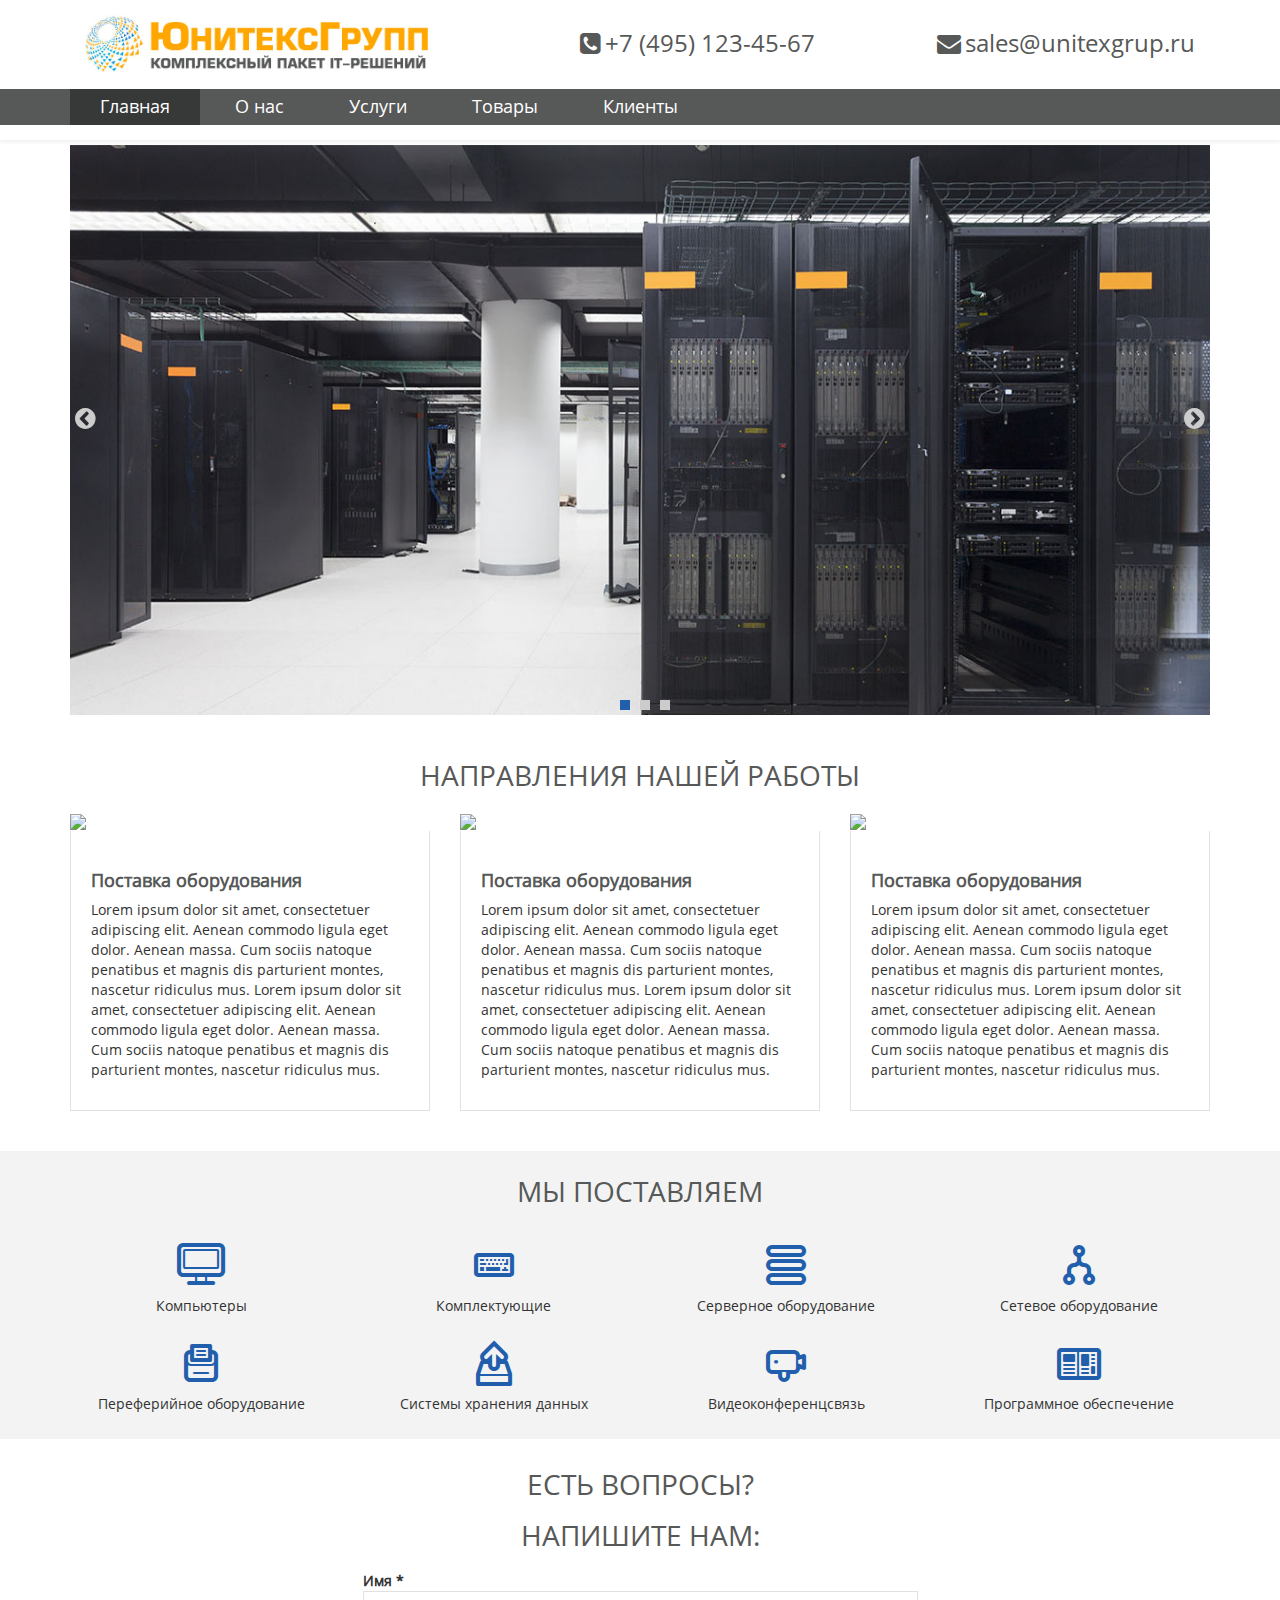
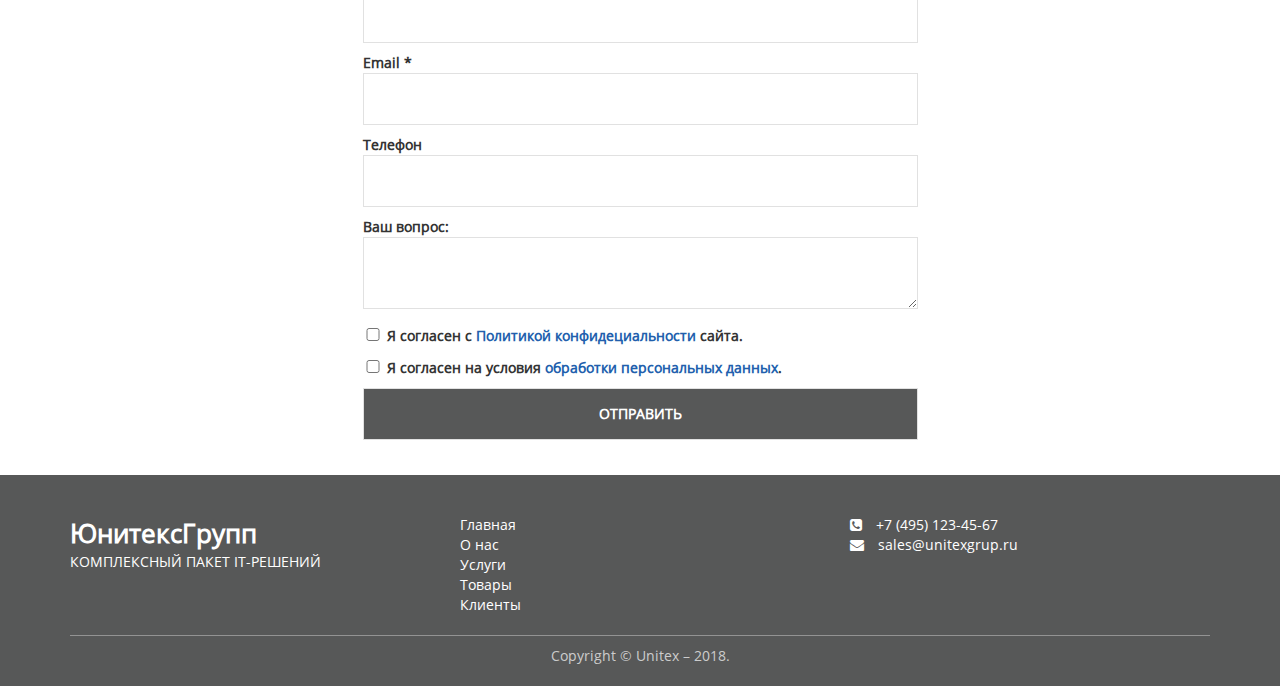
==== commit 332269cc: "Небольшие правки размера шрифтов" ====
--- a/index.html
+++ b/index.html
@@ -317,7 +317,7 @@
                             <label class="fz152">
                                 <input type="checkbox" name="fz152-1">
                                 <span>
-                                    Согласен с <a href="#" target="_blank">Политикой конфидециальности</a> сайта.
+                                    Я согласен с <a href="#" target="_blank">Политикой конфидециальности</a> сайта.
                                 </span>
                             </label>
                         </p>
--- a/css/style.css
+++ b/css/style.css
@@ -54,9 +54,8 @@
 /* TOP MENU DESKTOP */
 .top-menu-desktop li {
     display: inline-block;
-    padding: 10px 15px;
+    padding: 5px 15px;
     border-right: 1px solid #575858;
-    /*margin-left: -4px;*/
     position: relative;
 }
 
@@ -69,7 +68,7 @@
 }
 
 .top-menu-desktop li a, .top-menu-desktop li span {
-    font-size: 20px;
+    font-size: 18px;
     color: #fff;
     text-decoration: none;
     padding: 10px 15px;
@@ -83,7 +82,7 @@
     list-style: none;
     border: 1px solid #ededed;
     left: 0;
-    top: 48px;
+    top: 35px;
     background: #575858;
     z-index: 999;
 
@@ -94,6 +93,7 @@
 }
 
 .top-menu-desktop .submenu li {
+    padding: 10px 0;
     border-bottom: 1px solid #939393;
     display: block;
 }
@@ -114,11 +114,12 @@
 
 .top-menu-mobile-btn {
     display: none;
-    font-size: 20px;
+    font-size: 18px;
     width: 100%;
     background: #575858;
     border: none;
     color: #fff;
+    padding: 5px 20px;
 }
 .top-menu-mobile-btn span {
     text-transform: uppercase;
@@ -130,7 +131,7 @@
 
 .top-menu-mobile {
     position: absolute;
-    padding: 60px 0 0 0;
+    padding: 35px 0 0 0;
     width: 100%;
     z-index: 999;
 }
@@ -144,15 +145,15 @@
 .top-menu-mobile li a, .top-menu-mobile li span {
     width: 100%;
     display: inline-block;
-    font-size: 18px;
+    font-size: 14px;
     border-bottom: 1px solid #ccc;
     border-left: 1px solid #ccc;
     border-right: 1px solid #ccc;
     padding-left: 20px;
     text-decoration: none;
     text-transform: uppercase;
-    height: 50px;
-    line-height: 50px;
+    height: 40px;
+    line-height: 40px;
     color: #575858;
     font-weight: 600;
 }
@@ -180,6 +181,7 @@
 .top-menu-mobile .submenu li a {
     padding-left: 40px;
     font-size: 14px;
+    font-weight: 500;
 }
 
 /* END HEADER */
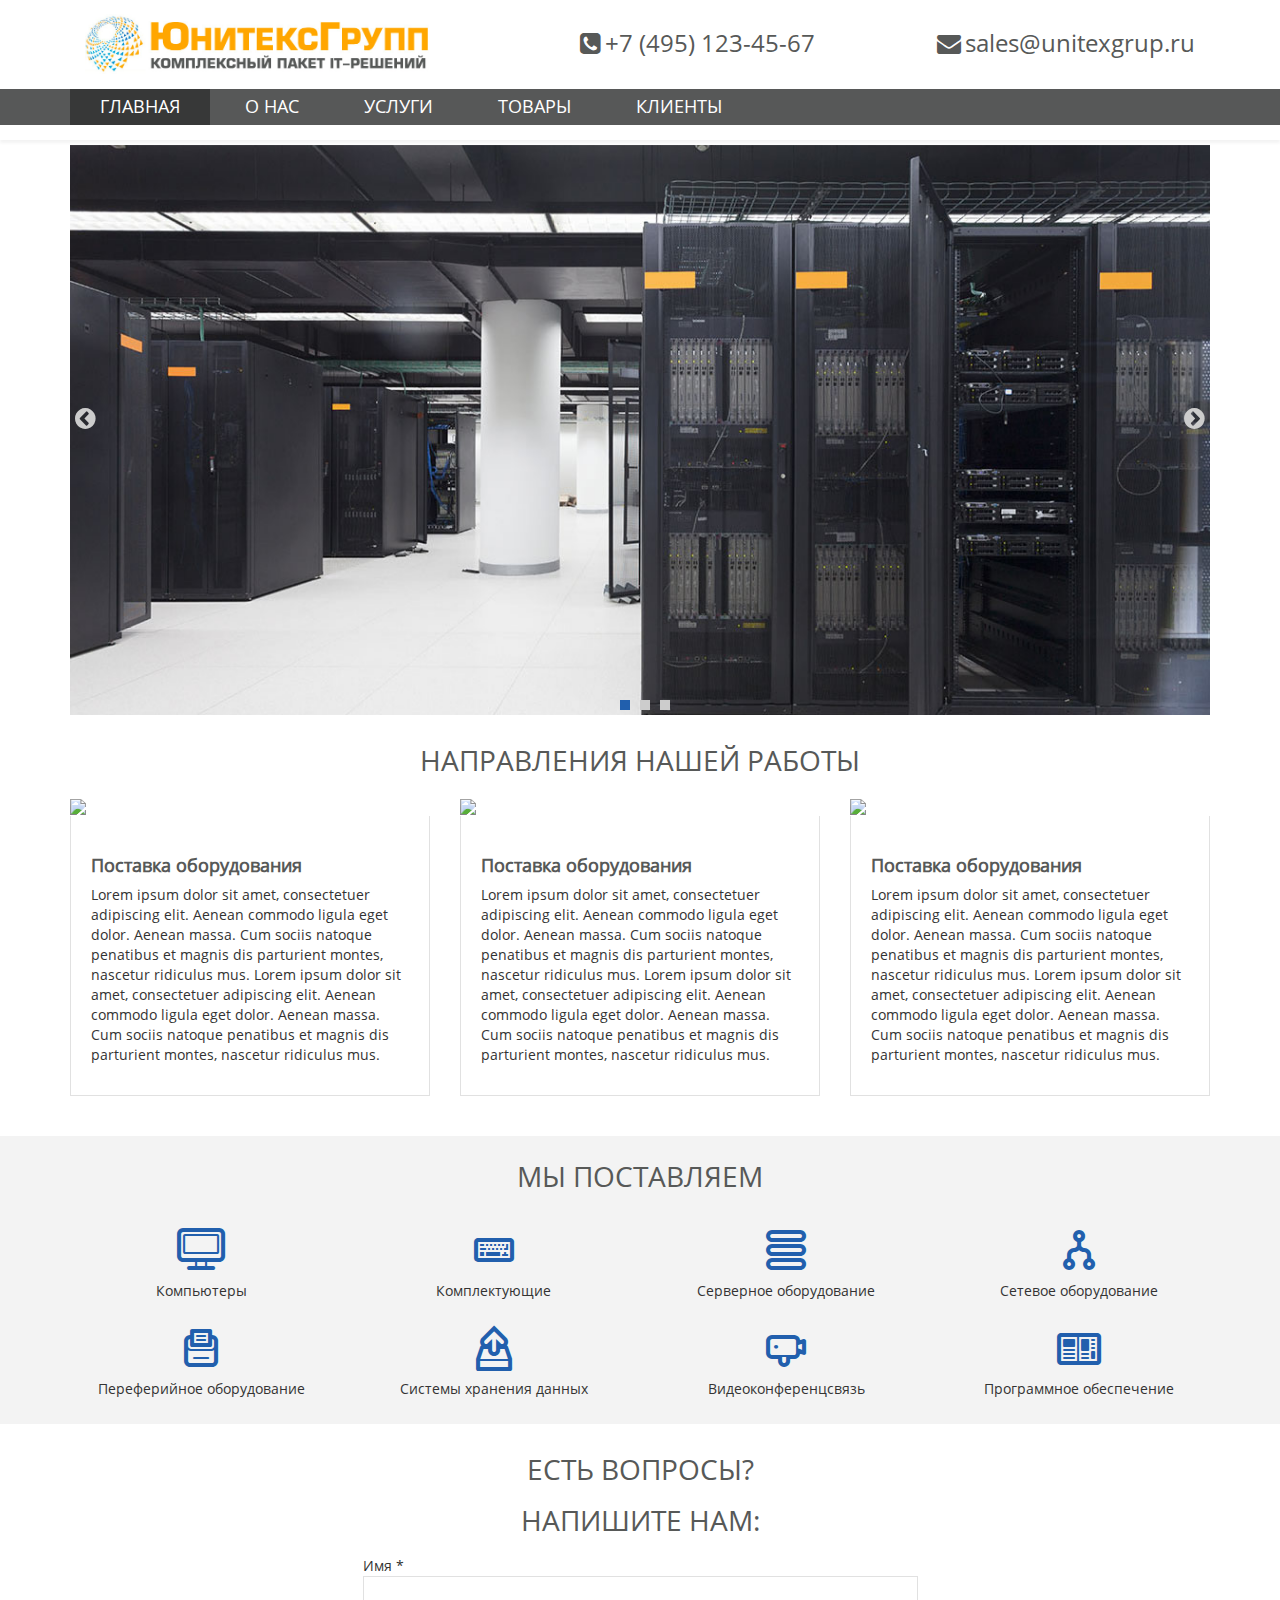
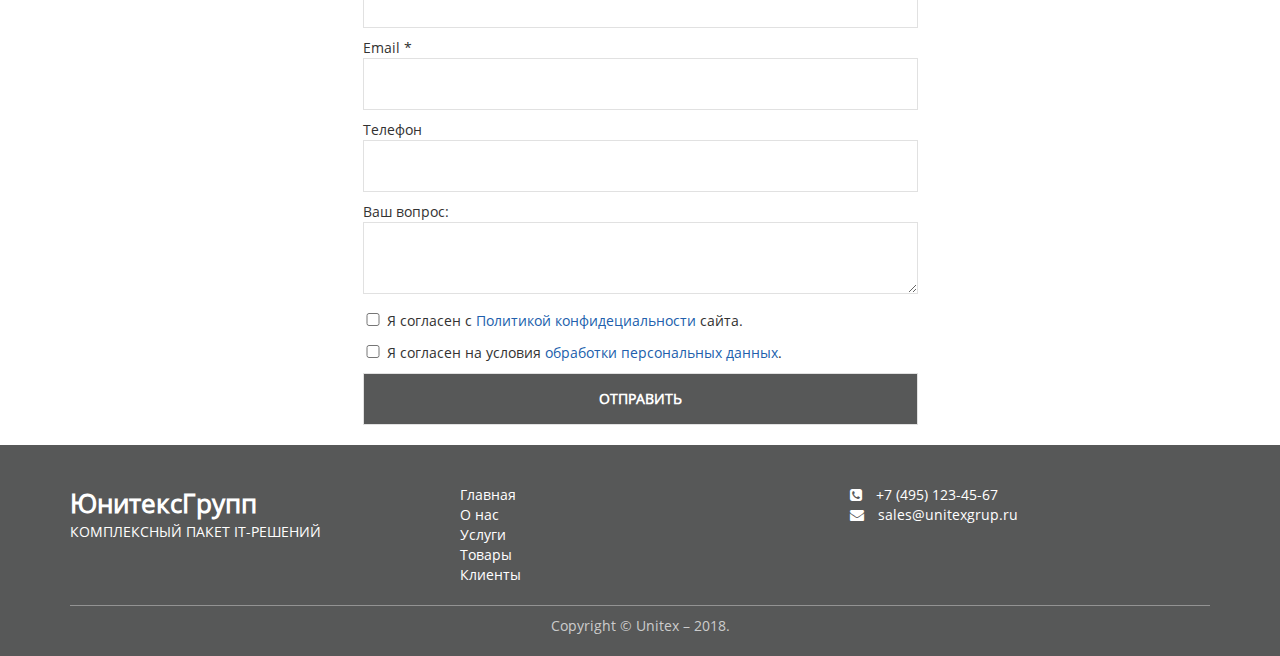
==== commit 7b41ebb7: "Сверстал страницу О НАС" ====
--- a/index.html
+++ b/index.html
@@ -32,7 +32,7 @@
         <div class="container">
             <div class="col-xs-12 col-sm-4">
                 <div class="logo">
-                    <a href="#">
+                    <a href="index.html">
                         <img src="image/logo.jpg" alt="">
                     </a>
                 </div>
@@ -54,8 +54,8 @@
     <nav class="nav-top">
         <div class="container">
             <ul class="top-menu-desktop">
-                <li class="active"><a href="/">Главная</a></li>
-                <li><a href="/">О нас</a></li>
+                <li class="active"><a href="index.html">Главная</a></li>
+                <li><a href="about.html">О нас</a></li>
                 <li>
                     <span>Услуги</span>
                     <ul class="submenu">
@@ -82,8 +82,8 @@
 
             <div class="top-menu-mobile-wrapper">
                 <ul class="top-menu-mobile">
-                    <li><a href="/">Главная</a></li>
-                    <li><a href="/">О нас</a></li>
+                    <li><a href="index.html">Главная</a></li>
+                    <li><a href="about.html">О нас</a></li>
                     <li>
                         <span>Услуги</span>
                         <ul class="submenu">
@@ -355,8 +355,8 @@
             </div>
             <div class="col-sm-4">
                 <ul class="footer-menu">
-                    <li class="active"><a href="/">Главная</a></li>
-                    <li><a href="/">О нас</a></li>
+                    <li class="active"><a href="index.html">Главная</a></li>
+                    <li><a href="about.html">О нас</a></li>
                     <li><a href="/">Услуги</a></li>
                     <li><a href="/">Товары</a></li>
                     <li><a href="/">Клиенты</a></li>
--- a/css/style.css
+++ b/css/style.css
@@ -73,6 +73,7 @@
     text-decoration: none;
     padding: 10px 15px;
     cursor: pointer;
+    text-transform: uppercase;
 }
 
 .top-menu-desktop .submenu {
@@ -85,6 +86,7 @@
     top: 35px;
     background: #575858;
     z-index: 999;
+    padding: 0;
 
 }
 
@@ -100,6 +102,7 @@
 
 .top-menu-desktop .submenu li a {
     font-size: 14px;
+    text-transform: none;
 }
 
 .top-menu-desktop li:hover .submenu {
@@ -182,6 +185,7 @@
     padding-left: 40px;
     font-size: 14px;
     font-weight: 500;
+    text-transform: none;
 }
 
 /* END HEADER */
@@ -238,7 +242,7 @@
 /* END MAIN SLIDER */
 
 .content {
-    margin: 20px 0 20px 0;
+    /*margin: 20px 0 20px 0;*/
 }
 .blocks-wrapper {
     margin: 5px 0;
@@ -294,6 +298,7 @@
 /* FEEDBACK FORM */
 .feedback-form label {
     display: block;
+    font-weight: normal;
 }
 .feedback-form input, textarea, button {
     border: 1px solid #e1e1e1;
@@ -302,6 +307,7 @@
     max-width: 100%;
     width: 100%;
     background-color: #fff;
+    font-weight: normal;
 }
 
 .feedback-form button {
@@ -320,6 +326,23 @@
 .fz152 a { color: #215fad; }
 
 /* END FEEDBACK FORM */
+
+/* PAGE ABOUT */
+.about-block {
+    margin-bottom: 20px;
+    padding: 20px 20px;
+    border-top: 1px solid #e1e1e1;
+    border-top: 1px solid #e1e1e1;
+}
+
+.about-text {
+    margin-top: 20px;
+}
+
+.about-text p {
+    font-size: 16px;
+}
+/* END PAGE ABOUT */
 
 /* FOOTER */
 .footer {
--- a/css/media.css
+++ b/css/media.css
@@ -5,6 +5,10 @@
 }
 @media only screen and (max-width : 1199px) {
     .top-contact li{ font-size: 22px; }
+    /* PAGE ABOUT */
+    .about-text {
+        margin-top: 10px;
+    }
 }
 
 /* Medium Devices, Desktops */
@@ -15,8 +19,17 @@
     /*HEADER*/
     .top-header{ line-height: 50px; }
     .top-contact li{ font-size: 15px; }
-    /*END HEADER*/
 
+    /* PAGE ABOUT */
+    .about-block {
+        margin-bottom: 0;
+        padding: 0;
+        border-top: none;
+    }
+    .about-text {
+        margin-top: 5px;
+        margin-bottom: 5px;
+    }
 }
 
 /* Small Devices, Tablets */
